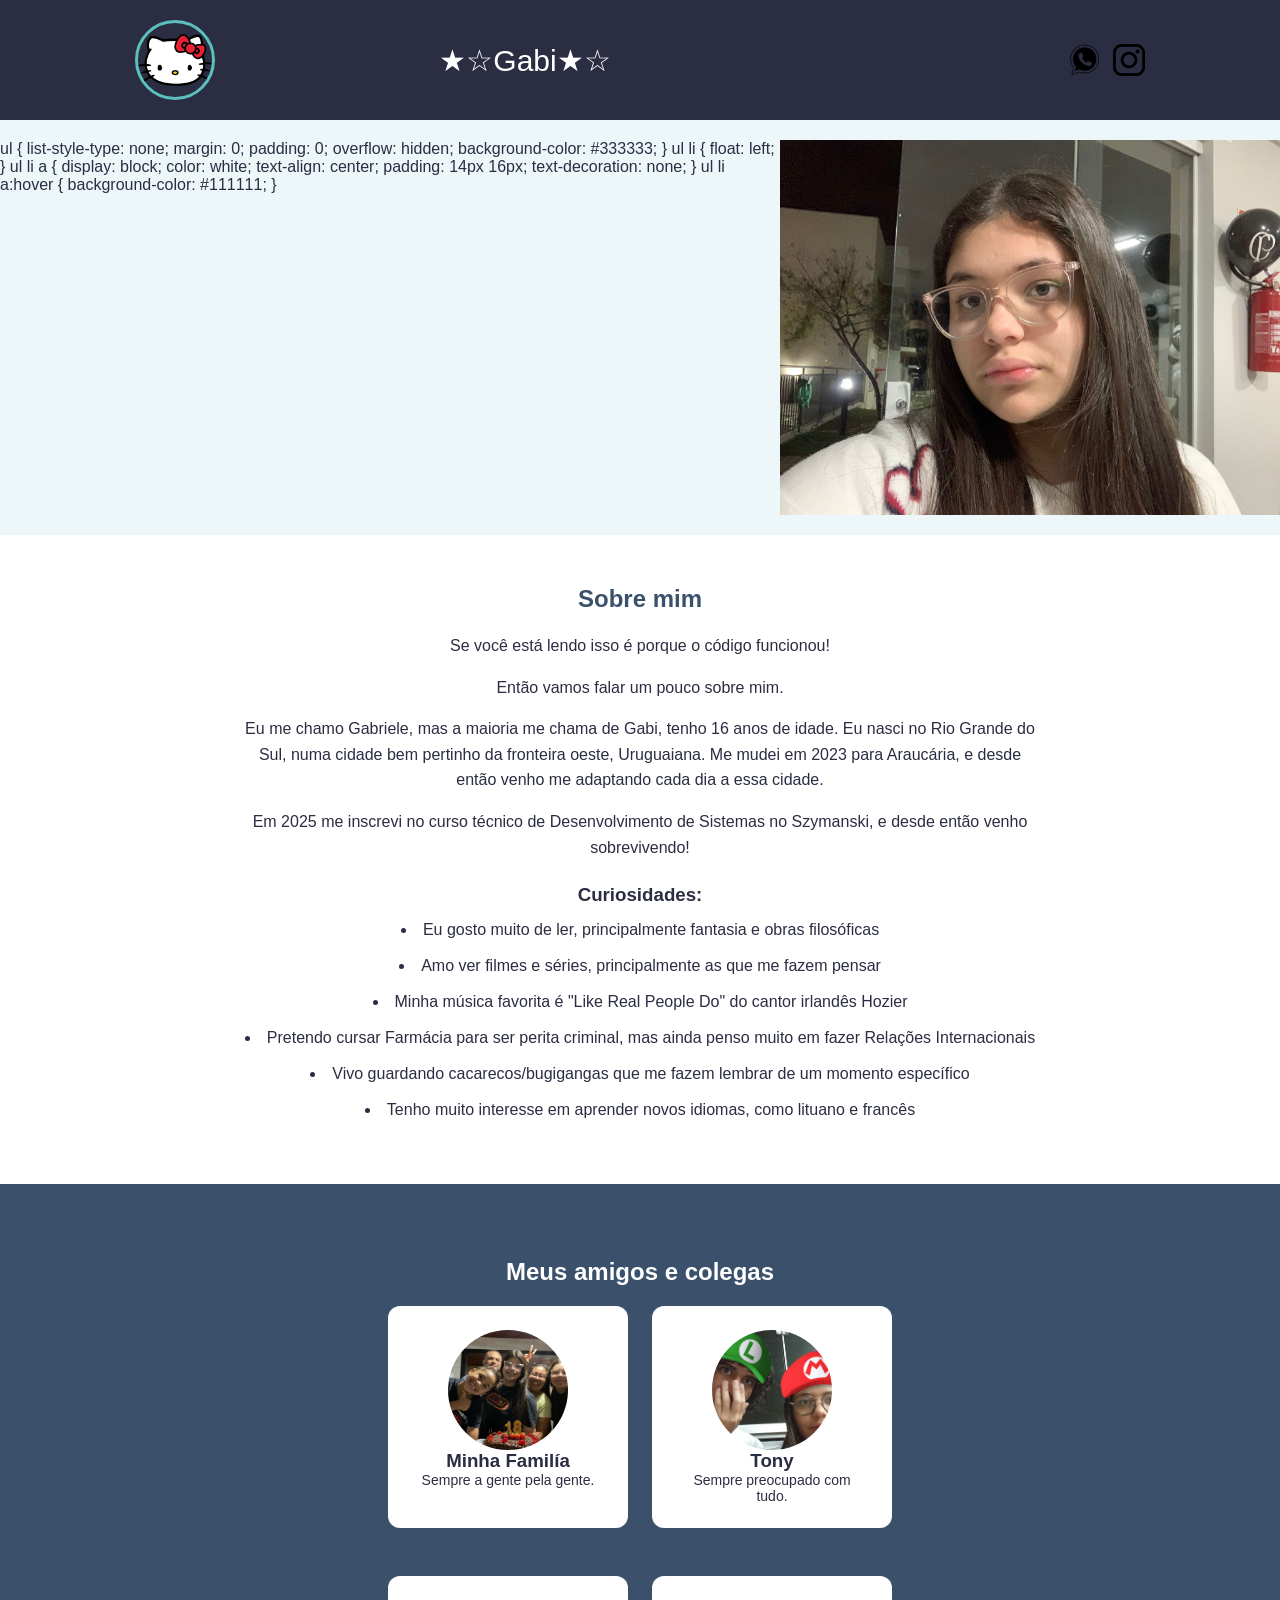
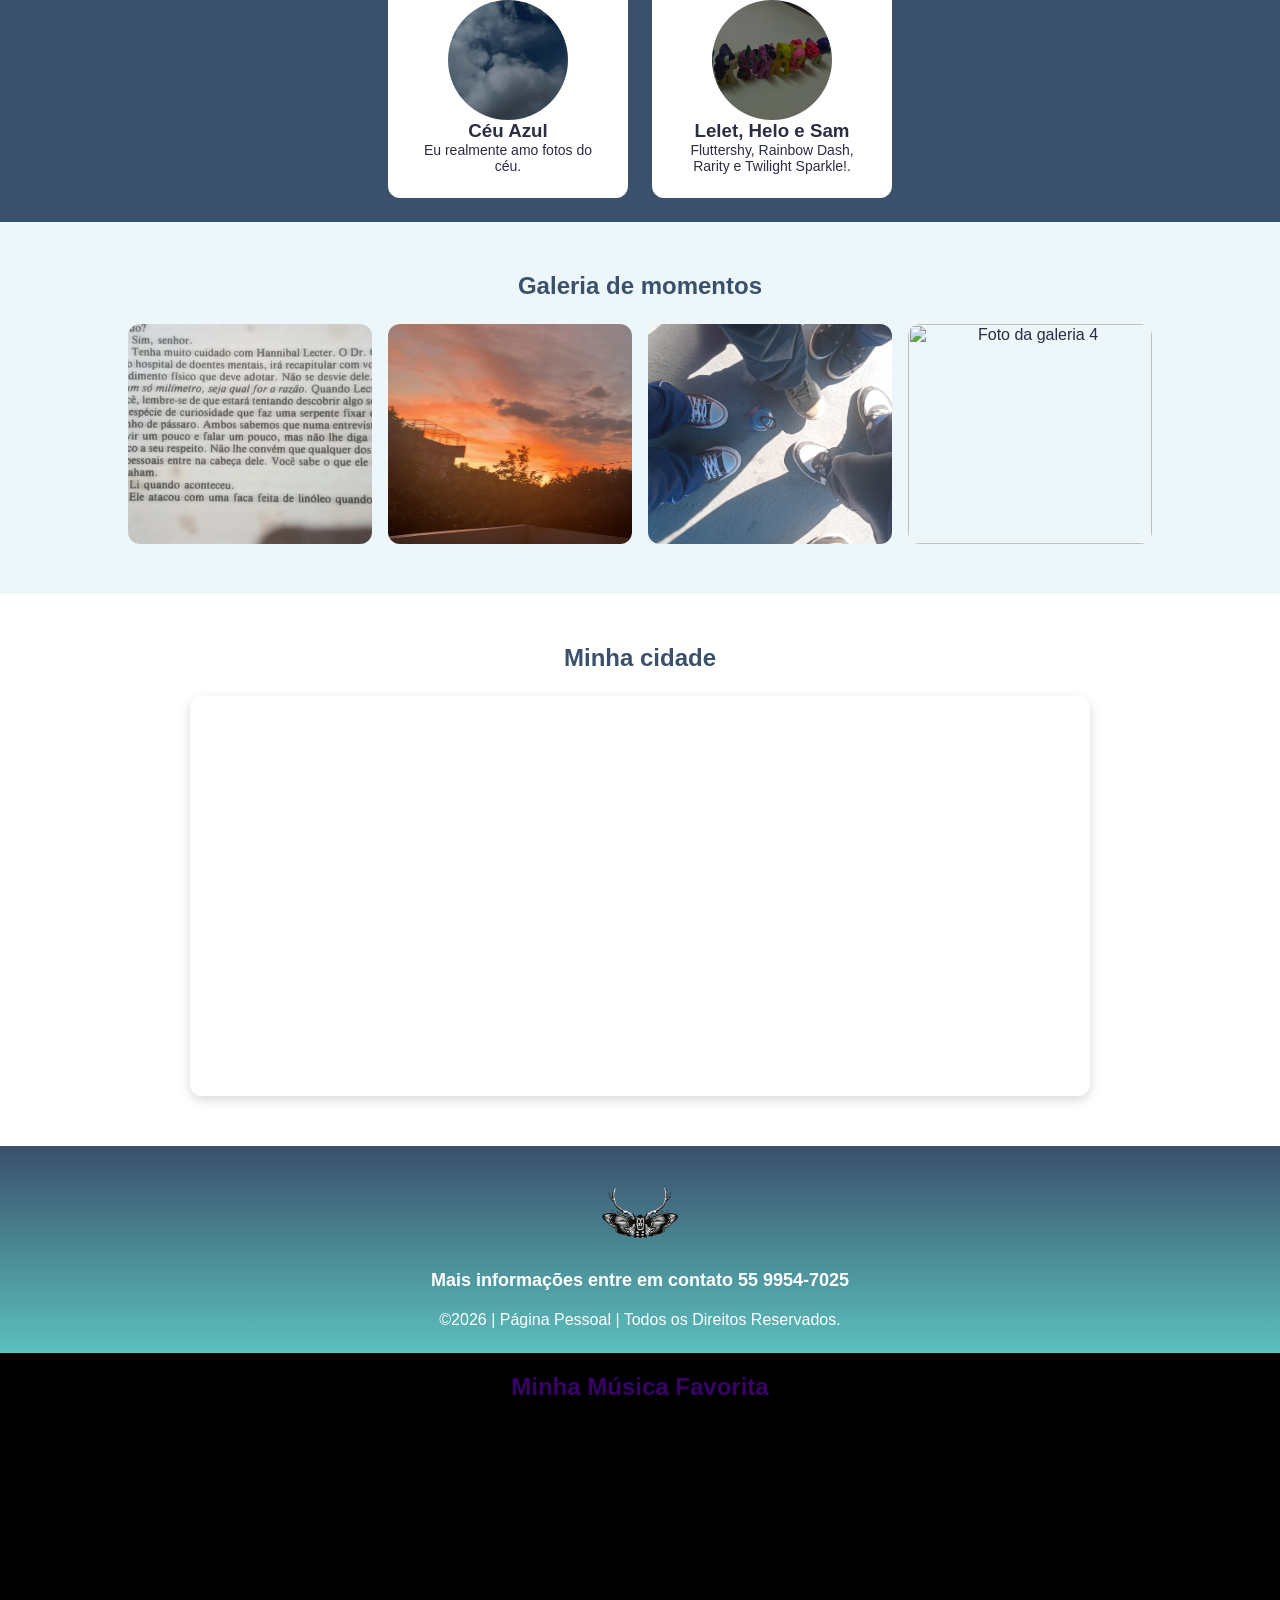
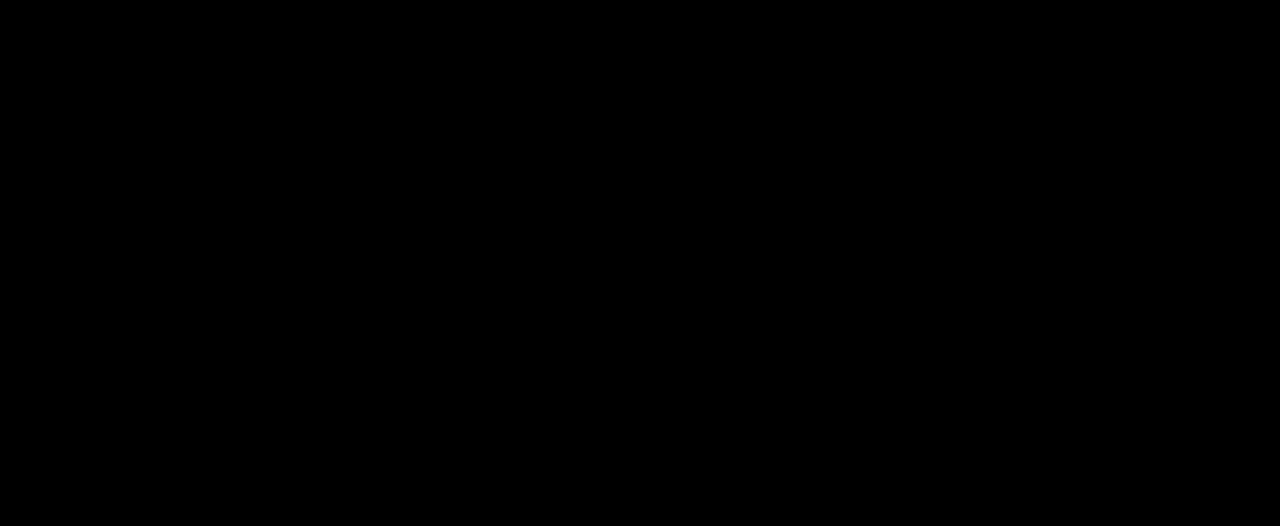
==== index.html @ fda7f2aa "41" ====
<html lang="pt-br">
<head>
<meta charset="UTF-8">
<meta name="viewport" content="width=device-width, initial-scale=1.0">
<title>Gabriele Basilio</title>
<link rel="stylesheet" href="style.css">
<link rel="icon" href="hellokittypng.png">
</head>
<body>
 

  <!-- ===================================================== -->
  <!-- HEADER: cabeçalho do site -->
  <!-- TROQUE AQUI: troque "minha_foto.png" pela sua foto/ícone pessoal -->
  <!-- TROQUE AQUI: troque "Seu Nome Completo" pelo seu nome -->
  <!-- ===================================================== -->
  <header class="cabecalho-itens">
    <img class="cabecalho-imagem" src="hellokittypng.png" alt="Foto de perfil">
    <h1 class="titulo_site">★☆Gabi★☆</h1>
    <div class="sociais">
      <img class="sociais-icone" src="whatsapp.png" alt="Meu WhatsApp">
      <img class="sociais-icone" src="instagram.png" alt="Meu Instagram">
    </div>
  </header>

  <!-- ===================================================== -->
  <!-- BANNER: imagem que representa você (foto, caricatura, avatar) -->
  <!-- TROQUE AQUI: troque "banner.png" pela imagem escolhida -->
  <!-- ===================================================== -->
  <section class="banner1">
ul {
  list-style-type: none;
  margin: 0;
  padding: 0;
  overflow: hidden;
  background-color: #333333;
}

ul li {
  float: left;
}

ul li a {
  display: block;
  color: white;
  text-align: center;
  padding: 14px 16px;
  text-decoration: none;
}

ul li a:hover {
  background-color: #111111;
}
    <img class="banner-imagem" src="foto.de.perfi.eu.jpg" alt="Banner pessoal">
  </section>

  <!-- ===================================================== -->
  <!-- SOBRE MIM: sua história, gostos e objetivos -->
  <!-- TROQUE AQUI: escreva seu texto -->
  <!-- ===================================================== -->
<section class="sobre-mim">
  <h2 class="sobre-mim_titulo">Sobre mim</h2>

  <p class="sobre-mim_texto">Se você está lendo isso é porque o código funcionou!</p>
  <p class="sobre-mim_texto">Então vamos falar um pouco sobre mim.</p>
  <p class="sobre-mim_texto">Eu me chamo Gabriele, mas a maioria me chama de Gabi, tenho 16 anos de idade. Eu nasci no Rio Grande do Sul, numa cidade bem pertinho da fronteira oeste, Uruguaiana. Me mudei em 2023 para Araucária, e desde então venho me adaptando cada dia a essa cidade.</p>
  <p class="sobre-mim_texto">Em 2025 me inscrevi no curso técnico de Desenvolvimento de Sistemas no Szymanski, e desde então venho sobrevivendo!</p>

  <h3 class="sobre-mim_subtitulo">Curiosidades:</h3>
  <ul class="sobre-mim_lista">
    <li>Eu gosto muito de ler, principalmente fantasia e obras filosóficas</li>
    <li>Amo ver filmes e séries, principalmente as que me fazem pensar</li>
    <li>Minha música favorita é "Like Real People Do" do cantor irlandês Hozier</li>
    <li>Pretendo cursar Farmácia para ser perita criminal, mas ainda penso muito em fazer Relações Internacionais</li>
    <li>Vivo guardando cacarecos/bugigangas que me fazem lembrar de um momento específico</li>
    <li>Tenho muito interesse em aprender novos idiomas, como lituano e francês</li>
  </ul>
</section>

  <!-- ===================================================== -->
  <!-- AMIGOS / COLEGAS - Grupo 1 -->
  <!-- TROQUE AQUI: troque imagens, nomes e descrições -->
  <!-- Para adicionar mais pessoas, copie a div.amigo-div inteira -->
  <!-- ===================================================== -->
   <section class="amigos">
    <h2 class="amigos_titulo">Meus amigos e colegas</h2>
 
    <div class="amigos_todos">
      <div class="amigo-div">
        <img class="amigo-imagem" src="family.jpg" alt="Foto do amigo 1">
        <h3 class="amigo-nome">Minha Familía</h3>
        <p class="amigo-descricao">Sempre a gente pela gente.</p>
      </div>
 
      <div class="amigo-div">
        <img class="amigo-imagem" src="anthony.jpg" alt="Foto do amigo 2">
        <h3 class="amigo-nome">Tony</h3>
        <p class="amigo-descricao">Sempre preocupado com tudo.</p>
      </div>
    </div>
  </section>
  <!-- ===================================================== -->
  <!-- AMIGOS / COLEGAS - Grupo 2 -->
  <!-- TROQUE AQUI: troque imagens, nomes e descrições -->
  <!-- ===================================================== -->
  <section class="amigos">
    <div class="amigos_todos">
      <div class="amigo-div">
        <img class="amigo-imagem" src="ceu.azuljpg" alt="Foto do amigo 3">
        <h3 class="amigo-nome">Céu Azul</h3>
        <p class="amigo-descricao">Eu realmente amo fotos do céu.</p>
      </div>
 
      <div class="amigo-div">
        <img class="amigo-imagem" src="myfriendsw.jpg" alt="Foto do amigo 4">
        <h3 class="amigo-nome">Lelet, Helo e Sam</h3>
        <p class="amigo-descricao">Fluttershy, Rainbow Dash, Rarity e Twilight Sparkle!.</p>
      </div>
    </div>
  </section>
  <!-- ===================================================== -->
  <!-- ELEMENTO INÉDITO 1: Galeria de imagens com transição CSS -->
  <!-- TROQUE AQUI: troque as imagens da galeria pelas suas -->
  <!-- ===================================================== -->
  <section class="galeria">
    <h2 class="galeria_titulo">Galeria de momentos</h2>
    <div class="galeria_grid">
      <div class="galeria-item">
        <img src="livrofoto.jpg" alt="Foto da galeria 1">
      </div>
      <div class="galeria-item">
        <img src="por.do.so.foto.jpg" alt="Foto da galeria 2">
      </div>
      <div class="galeria-item">
        <img src="foto.asthetic.jpeg" alt="Foto da galeria 3">
      </div>
      <div class="galeria-item">
        <img src="uruguaiana.jpg" alt="Foto da galeria 4">
      </div>
    </div>
  </section>

  <!-- ===================================================== -->
  <section class="localizacao">
    <h2 class="localizacao_titulo">Minha cidade</h2>
    <div class="mapa-container">
      <iframe
        class="mapa-iframe"
        src="https://www.google.com/maps?q=Curitiba,Paraná&output=embed"
        allowfullscreen=""
        loading="lazy"
        referrerpolicy="no-referrer-when-downgrade">
      </iframe>
    </div>
  </section>

  <!-- ===================================================== -->
  <!-- RODAPÉ -->
  <!-- ===================================================== -->
     <footer class="rodape">
    <img class="logo_rodape" src="hannibal.png" alt="foto qualquer">
    <h2 class="rodape-titulo">
      Mais informações entre em contato
      <a class="link" href="https://wa.me/5541999999999"> 55 9954-7025</a>
    </h2>
    <p>©2026 | Página Pessoal | Todos os Direitos Reservados.</p>
  </footer>

</body>
</html>
<!-- Esta div cria a caixa que vai guardar o nosso bloco de vídeo -->
<div class="container-video">
   <h3 class="titulo-video">Minha Música Favorita</h3>
   <div class="video-wrapper">
     <iframe src="https://www.youtube.com/embed/yN4eemsKTQI?si=ebPwR7hq852mcmKF&amp;controls=0" title="YouTube video player" frameborder="0" allow="accelerometer; autoplay; clipboard-write; encrypted-media; gyroscope; picture-in-picture; web-share" referrerpolicy="strict-origin-when-cross-origin" allowfullscreen></iframe>
   </div>
</div>
---- style.css ----
/* =====================================================
   PALETA DE CORES (escolhida no Color Hunt: colorhunt.co)
   TROQUE AQUI: se quiser outra paleta, troque os valores
   das variáveis abaixo — o resto do site se atualiza sozinho
   ===================================================== */
:root {
  --cor-escura: #2B2D42;
  --cor-primaria: #3A506B;
  --cor-secundaria: #5BC0BE;
  --cor-clara: #EDF6F9;
  --cor-texto-claro: #ffffff;
}

* {
  margin: 0;
  padding: 0;
  box-sizing: border-box;
}

body {
  font-family: "Poppins", sans-serif;
  color: var(--cor-escura);
}

/* ===================== HEADER ===================== */
header {
  background-color: var(--cor-escura);
  color: var(--cor-texto-claro);
  width: 100%;
  padding: 20px;
}

.cabecalho-itens {
  max-width: 1980px;
  margin: 0 auto;
  display: flex;
  align-items: center;
  justify-content: center;
}

/* Corrigido: classe agora bate com o HTML (cabecalho-imagem) */
.cabecalho-imagem {
  width: 80px;
  height: 80px;
  border-radius: 50%;
  object-fit: cover;
  border: 3px solid var(--cor-secundaria);
}

.titulo_site {
  padding: 0 30px;
  text-align: center;
  width: 50%;
  font: 30px "Poppins", sans-serif; /* corrigido: shorthand precisa de tamanho + família */
}

.sociais {
  display: flex;
  justify-content: flex-end;
  align-items: center;
  width: 25%;
  gap: 12px;
}

.sociais-icone {
  width: 32px;
  height: 32px;
}

/* ===================== BANNER ===================== */
.banner1 {
  display: flex;
  justify-content: center;
  background-color: var(--cor-clara);
  padding: 20px 0;
}

.banner-imagem {
  max-width: 500px;   /* diminua esse número para ficar menor ainda, ex: 350px */
  width: 100%;
  height: auto;
  display: block;
  margin: 0 auto;      /* mantém a imagem centralizada */
}
/* ===================== SOBRE MIM ===================== */
.sobre-mim {
  padding: 50px 10%;
  text-align: center;
  background-color: var(--cor-texto-claro);
}

.sobre-mim_titulo {
  margin-bottom: 20px;
  color: var(--cor-primaria);
}

.sobre-mim_texto {
  line-height: 1.6;
  max-width: 800px;
  margin: 0 auto;
}

/* ===================== AMIGOS / COLEGAS ===================== */
.amigos_titulo {
  padding: 50px 0 20px;
  text-align: center;
  color: var(--cor-texto-claro);
}

.amigo-nome {
  text-align: center;
}

.amigo-descricao {
  text-align: center;
  padding: 0 16px;
  font-size: 14px;
}

.amigo-imagem {
  width: 120px;
  height: 120px;
  border-radius: 50%;
  object-fit: cover;
  display: block;
  margin: 0 auto;
}

.amigo-icones {
  display: flex;
  justify-content: center;
}

.amigo-icone {
  width: 32px;
  padding: 4px 8px;
}

/* Corrigido: background-image inválido trocado por background-color */
.amigos {
  background-color: var(--cor-primaria);
  padding: 24px 0;
}

/* Corrigido: .estudante.div (seletor composto incorreto) virou .amigo-div */
.amigo-div {
  text-align: center;
  padding: 24px 16px;
  background-color: var(--cor-texto-claro);
  border-radius: 12px;
  width: 240px;
}

.amigos_todos {
  display: flex;
  justify-content: center;
  gap: 24px;
  flex-wrap: wrap;
}

/* ===================== GALERIA (elemento inédito) ===================== */
.galeria {
  padding: 50px 10%;
  text-align: center;
  background-color: var(--cor-clara);
}

.galeria_titulo {
  margin-bottom: 24px;
  color: var(--cor-primaria);
}

.galeria_grid {
  display: grid;
  grid-template-columns: repeat(auto-fit, minmax(200px, 1fr));
  gap: 16px;
}

.galeria-item {
  overflow: hidden;
  border-radius: 12px;
}

.galeria-item img {
  width: 100%;
  height: 220px;
  object-fit: cover;
  display: block;
  transition: transform 0.4s ease, filter 0.4s ease;
}

/* Transição CSS pedida no item 3: efeito de zoom + destaque no hover */
.galeria-item img:hover {
  transform: scale(1.1);
  filter: brightness(1.05);
}

/* ===================== LOCALIZAÇÃO / MAPA (elemento inédito) ===================== */
.localizacao {
  padding: 50px 10%;
  text-align: center;
  background-color: var(--cor-texto-claro);
}

.localizacao_titulo {
  margin-bottom: 24px;
  color: var(--cor-primaria);
}

.mapa-container {
  max-width: 900px;
  margin: 0 auto;
  border-radius: 12px;
  overflow: hidden;
  box-shadow: 0 4px 12px rgba(0, 0, 0, 0.15);
}

.mapa-iframe {
  width: 100%;
  height: 400px;
  border: 0;
}

/* ===================== RODAPÉ ===================== */
.rodape {
  background-image: linear-gradient(var(--cor-primaria), var(--cor-secundaria));
  color: var(--cor-texto-claro);
  display: flex;
  flex-direction: column;
  align-items: center;
  justify-content: center;
  padding: 24px 0;
  text-align: center;
}

/* Corrigido: classe agora bate com o HTML (rodape-titulo) */
.rodape-titulo {
  padding: 20px;
  text-align: center;
  font-size: 18px;
}

.logo_rodape {
  width: 80px;
  height: 80px;
  border-radius: 50%;
  object-fit: cover;
  padding: 12px 0;
}

.link {
  color: var(--cor-texto-claro);
  text-decoration: none;
  font-weight: bold;
}

/* ===================== RESPONSIVIDADE BÁSICA ===================== */
@media (max-width: 600px) {
  .cabecalho-itens {
    flex-direction: column;
    gap: 12px;
  }
  .titulo_site {
    width: 100%;
  }
  .sociais {
    width: auto;
  }
  .amigos_todos {
    flex-direction: column;
    align-items: center;
  }
}
.sobre-mim_texto {
  margin-bottom: 16px;
}

.sobre-mim_subtitulo {
  margin-top: 24px;
  margin-bottom: 12px;
}

.sobre-mim_lista {
  list-style-position: inside;
  padding-left: 0;
}

.sobre-mim_lista li {
  margin-bottom: 12px;
  line-height: 1.5;
}
.container-video {
  width: 100%;
  padding: 20px;
  display: flex;
  flex-direction: column;
  justify-content: center;
  align-items: center;
  background-color: #000;
}

.titulo-video {
  color: #390068;
  margin-bottom: 30px;
  text-align: center;
  font-size: 24px;
  font-weight: 600;
}

.video-wrapper {
  width: 100%;
  max-width: 1200px;
  aspect-ratio: 16 / 9;
}

.container-video iframe {
  width: 100%;
  height: 100%;
  border: none;
}
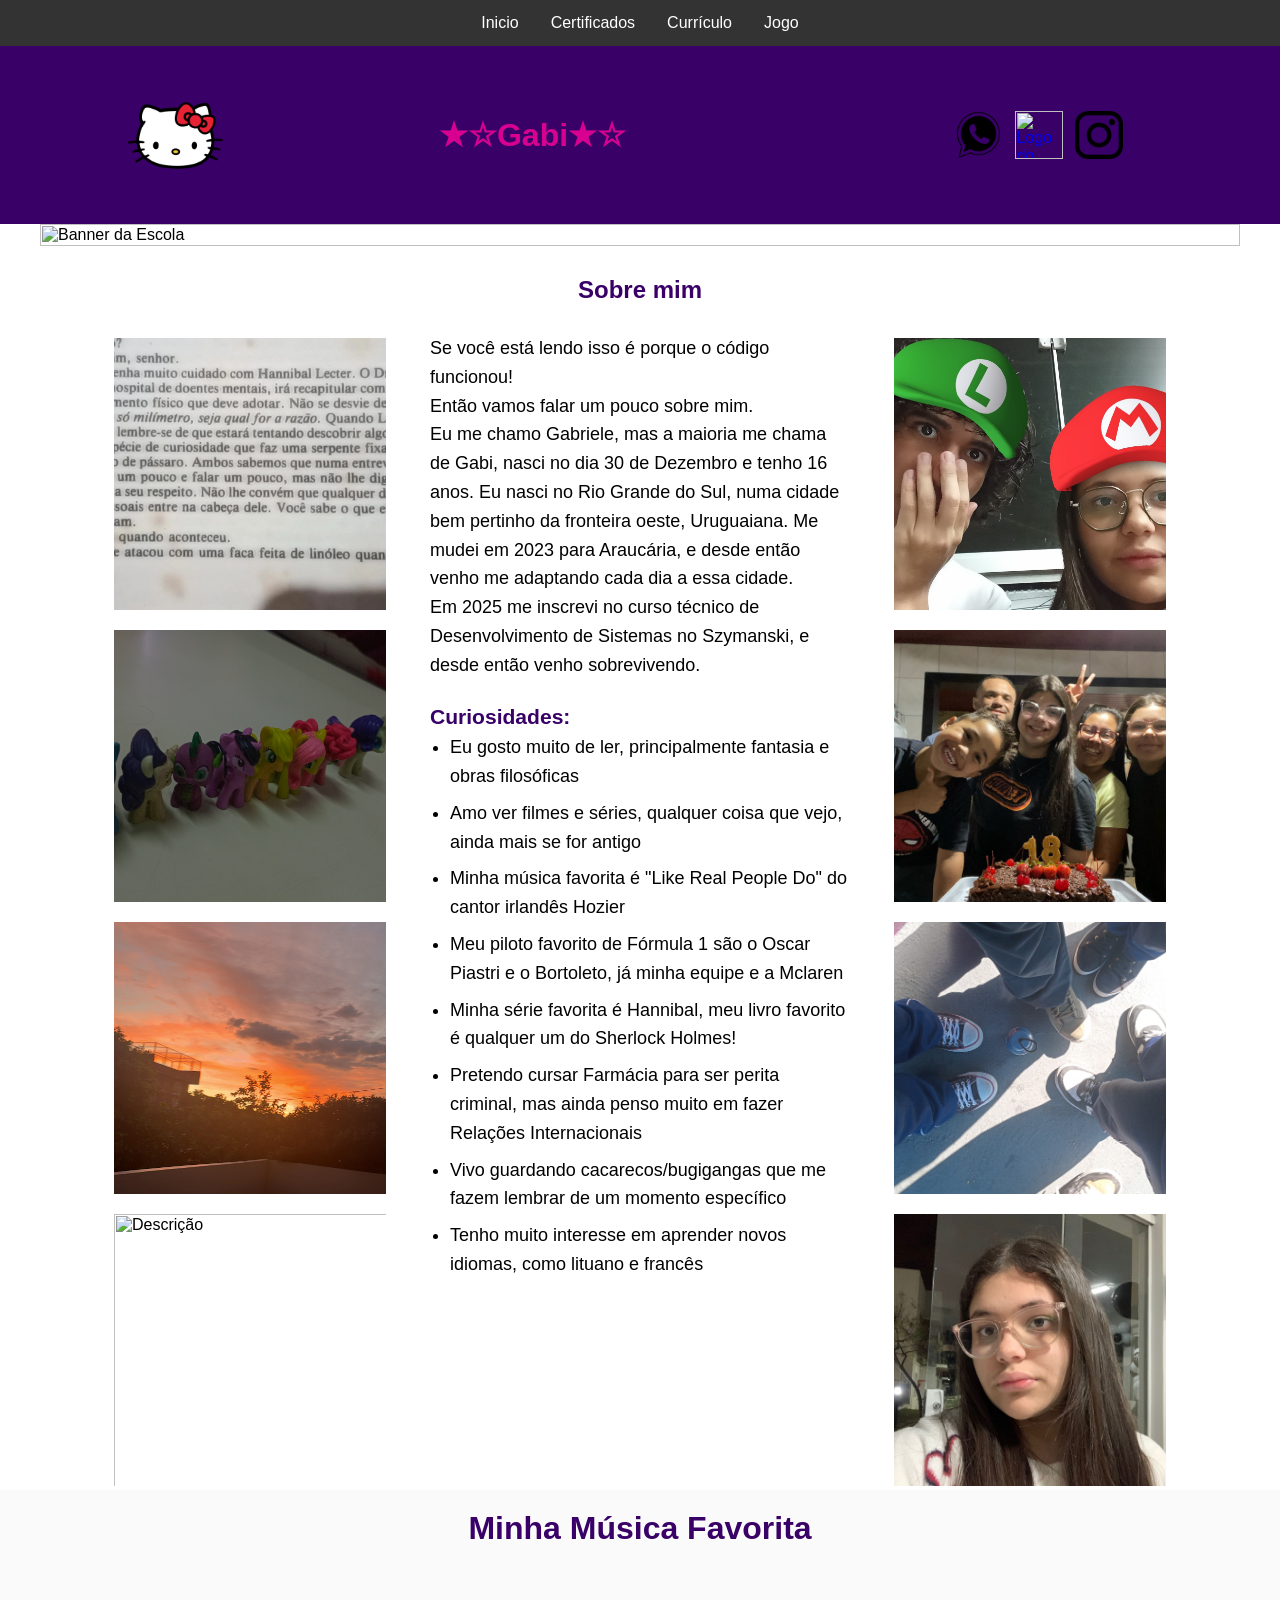
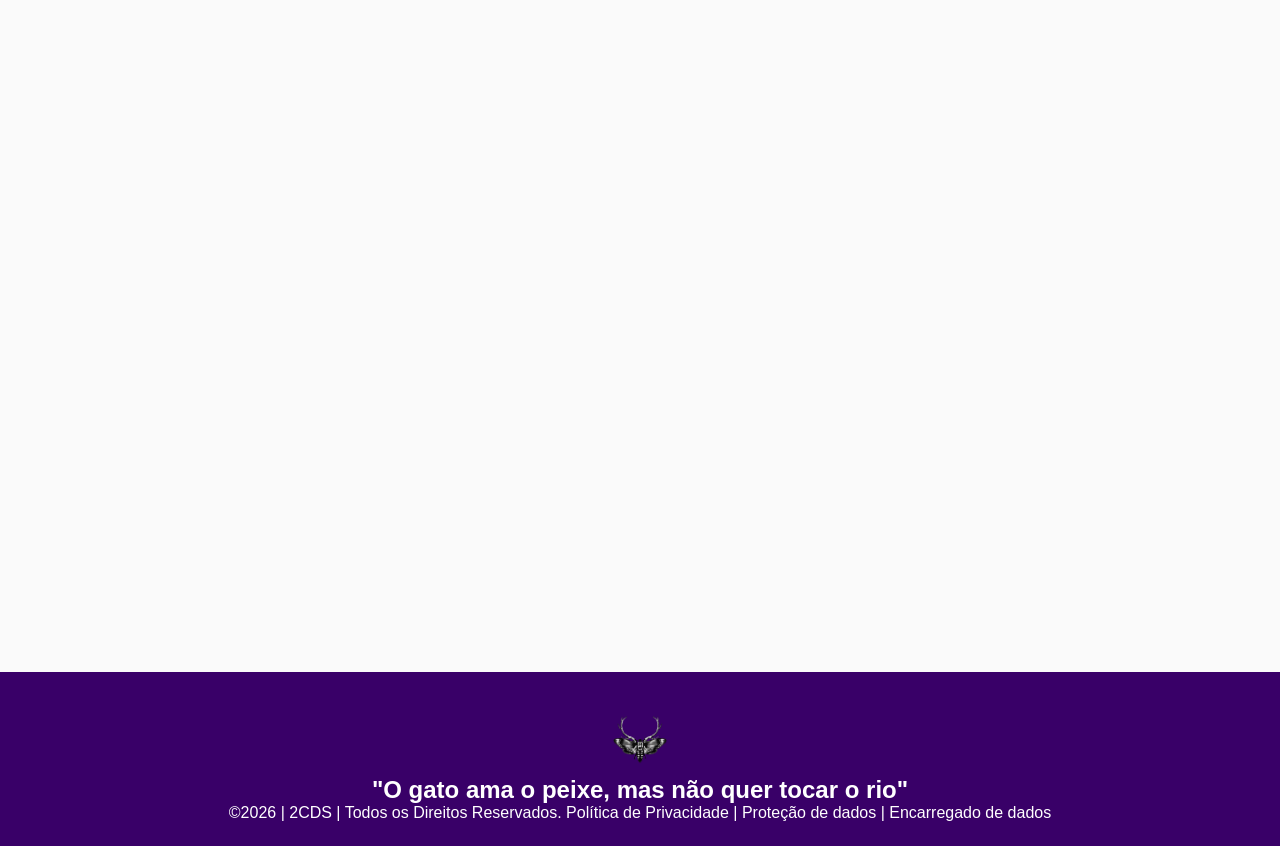
==== commit c023d919: "novocódigo0.2" ====
--- a/index.html
+++ b/index.html
@@ -7,171 +7,106 @@
 <link rel="icon" href="hellokittypng.png">
 </head>
 <body>
- 
+   <nav class="barra-navegacao">
 
-  <!-- ===================================================== -->
-  <!-- HEADER: cabeçalho do site -->
-  <!-- TROQUE AQUI: troque "minha_foto.png" pela sua foto/ícone pessoal -->
-  <!-- TROQUE AQUI: troque "Seu Nome Completo" pelo seu nome -->
-  <!-- ===================================================== -->
-  <header class="cabecalho-itens">
-    <img class="cabecalho-imagem" src="hellokittypng.png" alt="Foto de perfil">
-    <h1 class="titulo_site">★☆Gabi★☆</h1>
-    <div class="sociais">
-      <img class="sociais-icone" src="whatsapp.png" alt="Meu WhatsApp">
-      <img class="sociais-icone" src="instagram.png" alt="Meu Instagram">
+        <ul>
+
+            <li>
+                <a href="index.html">Inicio</a>
+            </li>
+
+            <li>
+                <a href="certificados.html">Certificados</a>
+            </li>
+
+            <li>
+                <a href="curriculo.html">Currículo</a>
+            </li>
+
+            <li>
+                <a href="jogo.html">Jogo</a>
+            </li>
+
+        </ul>
+
+    </nav>
+
+<!--header é a parte do cabeçalho do site, é o topo da página-->
+<header class="cabecalho-itens">
+<img class="cabecalho_imagem" src="hellokittypng.png" alt="Logo da Página">
+<h1 class="titulo_site">★☆Gabi★☆</h1>
+<div class="sociais">
+<a href="https://wa.me/5541995487025" target="_blank">
+<img class="icone-social" src="whatsapp.png" alt="Logo do Whats da Escola">
+</a>
+<a href="mailto:gabriele.basilio@escola.pr.gov.br?subject=Contato%20pelo%20site&body=Ol%C3%A1%2C%20Gabi%C3%A8le%2C%20vim%20pelo%20seu%20site%20e%20gostaria%20de%20falar%20sobre... " target="_blank">
+<img class="icone-social" src="gmail.png" alt="Logo do Email">
+</a>
+<a href="https://www.instagram.com/_ga.b1_?igsh=czFxeGV0c2ZuanBq" target="_blank">
+<img class="icone-social" src="instagram.png" alt="instagram pessoal">
+</a>
+</div>
+</header>
+
+<!--Seção banner 1 é a parte do paragrafo 1 da página-->
+<section class="banner1">
+<img class="escola-image" src="Banner.png" alt="Banner da Escola">
+</section>
+<section class="sobre-mim">
+  <h1 class="sobremim-titulo">Sobre mim</h1>
+  <div class="sobremim-wrapper">
+
+<div class="galeria-lateral">
+  <img class="foto-galeria" src="livrofoto.jpg" alt="Foto do céu">
+  <img class="foto-galeria" src="myfriendsw.jpg" alt="Foto da igreja">
+  <img class="foto-galeria" src="por.do.so.foto.jpg" alt="Descrição">
+  <img class="foto-galeria" src="uruguaiana.jpg" alt="Descrição">
+</div>
+
+    <div class="sobremim-conteudo">
+      <p>Se você está lendo isso é porque o código funcionou!</p>
+      <p>Então vamos falar um pouco sobre mim.</p>
+      <p>Eu me chamo Gabriele, mas a maioria me chama de Gabi, nasci no dia 30 de Dezembro e tenho 16 anos. Eu nasci no Rio Grande do Sul, numa cidade bem pertinho da fronteira oeste, Uruguaiana. Me mudei em 2023 para Araucária, e desde então venho me adaptando cada dia a essa cidade.</p>
+
+      <p>Em 2025 me inscrevi no curso técnico de Desenvolvimento de Sistemas no Szymanski, e desde então venho sobrevivendo.</p>
+      <h3 class="sobremim-subtitulo">Curiosidades:</h3>
+      <ul class="sobremim-lista">
+        <li>Eu gosto muito de ler, principalmente fantasia e obras filosóficas</li>
+        <li>Amo ver filmes e séries, qualquer coisa que vejo, ainda mais se for antigo</li>
+        <li>Minha música favorita é "Like Real People Do" do cantor irlandês Hozier</li>
+        <li>Meu piloto favorito de Fórmula 1 são o Oscar Piastri e o Bortoleto, já minha equipe e a Mclaren</li>
+        <li>Minha série favorita é Hannibal, meu livro favorito é qualquer um do Sherlock Holmes!</li>
+        <li>Pretendo cursar Farmácia para ser perita criminal, mas ainda penso muito em fazer Relações Internacionais</li>
+        <li>Vivo guardando cacarecos/bugigangas que me fazem lembrar de um momento específico</li>
+        <li>Tenho muito interesse em aprender novos idiomas, como lituano e francês</li>
+      </ul>
     </div>
-  </header>
 
-  <!-- ===================================================== -->
-  <!-- BANNER: imagem que representa você (foto, caricatura, avatar) -->
-  <!-- TROQUE AQUI: troque "banner.png" pela imagem escolhida -->
-  <!-- ===================================================== -->
-  <section class="banner1">
-ul {
-  list-style-type: none;
-  margin: 0;
-  padding: 0;
-  overflow: hidden;
-  background-color: #333333;
-}
+<div class="galeria-lateral">
+  <img class="foto-galeria" src="anthony.jpg" alt="Foto com amigos">
+  <img class="foto-galeria" src="family.jpg" alt="Foto minha">
+  <img class="foto-galeria" src="foto.asthetic.jpeg" alt="">
+  <img class="foto-galeria" src="foto.de.perfi.eu.jpg" alt="eu com a toca do batman">
+</div>
 
-ul li {
-  float: left;
-}
-
-ul li a {
-  display: block;
-  color: white;
-  text-align: center;
-  padding: 14px 16px;
-  text-decoration: none;
-}
-
-ul li a:hover {
-  background-color: #111111;
-}
-    <img class="banner-imagem" src="foto.de.perfi.eu.jpg" alt="Banner pessoal">
-  </section>
-
-  <!-- ===================================================== -->
-  <!-- SOBRE MIM: sua história, gostos e objetivos -->
-  <!-- TROQUE AQUI: escreva seu texto -->
-  <!-- ===================================================== -->
-<section class="sobre-mim">
-  <h2 class="sobre-mim_titulo">Sobre mim</h2>
-
-  <p class="sobre-mim_texto">Se você está lendo isso é porque o código funcionou!</p>
-  <p class="sobre-mim_texto">Então vamos falar um pouco sobre mim.</p>
-  <p class="sobre-mim_texto">Eu me chamo Gabriele, mas a maioria me chama de Gabi, tenho 16 anos de idade. Eu nasci no Rio Grande do Sul, numa cidade bem pertinho da fronteira oeste, Uruguaiana. Me mudei em 2023 para Araucária, e desde então venho me adaptando cada dia a essa cidade.</p>
-  <p class="sobre-mim_texto">Em 2025 me inscrevi no curso técnico de Desenvolvimento de Sistemas no Szymanski, e desde então venho sobrevivendo!</p>
-
-  <h3 class="sobre-mim_subtitulo">Curiosidades:</h3>
-  <ul class="sobre-mim_lista">
-    <li>Eu gosto muito de ler, principalmente fantasia e obras filosóficas</li>
-    <li>Amo ver filmes e séries, principalmente as que me fazem pensar</li>
-    <li>Minha música favorita é "Like Real People Do" do cantor irlandês Hozier</li>
-    <li>Pretendo cursar Farmácia para ser perita criminal, mas ainda penso muito em fazer Relações Internacionais</li>
-    <li>Vivo guardando cacarecos/bugigangas que me fazem lembrar de um momento específico</li>
-    <li>Tenho muito interesse em aprender novos idiomas, como lituano e francês</li>
-  </ul>
+  </div>
 </section>
-
-  <!-- ===================================================== -->
-  <!-- AMIGOS / COLEGAS - Grupo 1 -->
-  <!-- TROQUE AQUI: troque imagens, nomes e descrições -->
-  <!-- Para adicionar mais pessoas, copie a div.amigo-div inteira -->
-  <!-- ===================================================== -->
-   <section class="amigos">
-    <h2 class="amigos_titulo">Meus amigos e colegas</h2>
- 
-    <div class="amigos_todos">
-      <div class="amigo-div">
-        <img class="amigo-imagem" src="family.jpg" alt="Foto do amigo 1">
-        <h3 class="amigo-nome">Minha Familía</h3>
-        <p class="amigo-descricao">Sempre a gente pela gente.</p>
-      </div>
- 
-      <div class="amigo-div">
-        <img class="amigo-imagem" src="anthony.jpg" alt="Foto do amigo 2">
-        <h3 class="amigo-nome">Tony</h3>
-        <p class="amigo-descricao">Sempre preocupado com tudo.</p>
-      </div>
-    </div>
-  </section>
-  <!-- ===================================================== -->
-  <!-- AMIGOS / COLEGAS - Grupo 2 -->
-  <!-- TROQUE AQUI: troque imagens, nomes e descrições -->
-  <!-- ===================================================== -->
-  <section class="amigos">
-    <div class="amigos_todos">
-      <div class="amigo-div">
-        <img class="amigo-imagem" src="ceu.azuljpg" alt="Foto do amigo 3">
-        <h3 class="amigo-nome">Céu Azul</h3>
-        <p class="amigo-descricao">Eu realmente amo fotos do céu.</p>
-      </div>
- 
-      <div class="amigo-div">
-        <img class="amigo-imagem" src="myfriendsw.jpg" alt="Foto do amigo 4">
-        <h3 class="amigo-nome">Lelet, Helo e Sam</h3>
-        <p class="amigo-descricao">Fluttershy, Rainbow Dash, Rarity e Twilight Sparkle!.</p>
-      </div>
-    </div>
-  </section>
-  <!-- ===================================================== -->
-  <!-- ELEMENTO INÉDITO 1: Galeria de imagens com transição CSS -->
-  <!-- TROQUE AQUI: troque as imagens da galeria pelas suas -->
-  <!-- ===================================================== -->
-  <section class="galeria">
-    <h2 class="galeria_titulo">Galeria de momentos</h2>
-    <div class="galeria_grid">
-      <div class="galeria-item">
-        <img src="livrofoto.jpg" alt="Foto da galeria 1">
-      </div>
-      <div class="galeria-item">
-        <img src="por.do.so.foto.jpg" alt="Foto da galeria 2">
-      </div>
-      <div class="galeria-item">
-        <img src="foto.asthetic.jpeg" alt="Foto da galeria 3">
-      </div>
-      <div class="galeria-item">
-        <img src="uruguaiana.jpg" alt="Foto da galeria 4">
-      </div>
-    </div>
-  </section>
-
-  <!-- ===================================================== -->
-  <section class="localizacao">
-    <h2 class="localizacao_titulo">Minha cidade</h2>
-    <div class="mapa-container">
-      <iframe
-        class="mapa-iframe"
-        src="https://www.google.com/maps?q=Curitiba,Paraná&output=embed"
-        allowfullscreen=""
-        loading="lazy"
-        referrerpolicy="no-referrer-when-downgrade">
-      </iframe>
-    </div>
-  </section>
-
-  <!-- ===================================================== -->
-  <!-- RODAPÉ -->
-  <!-- ===================================================== -->
-     <footer class="rodape">
-    <img class="logo_rodape" src="hannibal.png" alt="foto qualquer">
-    <h2 class="rodape-titulo">
-      Mais informações entre em contato
-      <a class="link" href="https://wa.me/5541999999999"> 55 9954-7025</a>
-    </h2>
-    <p>©2026 | Página Pessoal | Todos os Direitos Reservados.</p>
-  </footer>
-
-</body>
-</html>
 <!-- Esta div cria a caixa que vai guardar o nosso bloco de vídeo -->
 <div class="container-video">
    <h3 class="titulo-video">Minha Música Favorita</h3>
    <div class="video-wrapper">
-     <iframe src="https://www.youtube.com/embed/yN4eemsKTQI?si=ebPwR7hq852mcmKF&amp;controls=0" title="YouTube video player" frameborder="0" allow="accelerometer; autoplay; clipboard-write; encrypted-media; gyroscope; picture-in-picture; web-share" referrerpolicy="strict-origin-when-cross-origin" allowfullscreen></iframe>
+     <iframe src="https://www.youtube.com/embed/yN4eemsKTQI?si=ebPwR7hq852mcmKF&amp;controls=0&autoplay=1"  title="YouTube video player" frameborder="0" allow="accelerometer; autoplay; clipboard-write; encrypted-media; gyroscope; picture-in-picture; web-share" referrerpolicy="strict-origin-when-cross-origin" allowfullscreen></iframe>
    </div>
-</div>+</div>
+<!--Seção rodapé é a parte final da paragrafo 3 da página-->
+<footer class="escola">
+<img class="logo_rodape" src="hannibal.png" alt="Logo da Escola">
+<h2 class="escola-título">"O gato ama o peixe, mas não quer tocar o rio"
+</a></h2>
+<p></p>
+<p>©2026 | 2CDS | Todos os Direitos Reservados.
+Política de Privacidade | Proteção de dados | Encarregado de dados</p>
+<p> </p>
+</footer>
+</body>
+</html>
--- a/style.css
+++ b/style.css
@@ -1,293 +1,138 @@
-/* =====================================================
-   PALETA DE CORES (escolhida no Color Hunt: colorhunt.co)
-   TROQUE AQUI: se quiser outra paleta, troque os valores
-   das variáveis abaixo — o resto do site se atualiza sozinho
-   ===================================================== */
-:root {
-  --cor-escura: #2B2D42;
-  --cor-primaria: #3A506B;
-  --cor-secundaria: #5BC0BE;
-  --cor-clara: #EDF6F9;
-  --cor-texto-claro: #ffffff;
+*{
+margin: 0;
+padding: 0;
+box-sizing: border-box;
 }
-
-* {
-  margin: 0;
-  padding: 0;
-  box-sizing: border-box;
+body{
+font-family: "Poppins", sans-serif;
 }
-
-body {
-  font-family: "Poppins", sans-serif;
-  color: var(--cor-escura);
+header{
+background-color:
+#390068;
+color: rgb(216, 0, 144);
+width: 100%;
+padding: 20px;
 }
-
-/* ===================== HEADER ===================== */
-header {
-  background-color: var(--cor-escura);
-  color: var(--cor-texto-claro);
-  width: 100%;
-  padding: 20px;
+.cabecalho-itens{
+max-width: 1980px;
+margin: 0 auto;
+display: flex;
+align-items: center;
+justify-content: center;
 }
-
-.cabecalho-itens {
-  max-width: 1980px;
-  margin: 0 auto;
-  display: flex;
-  align-items: center;
-  justify-content: center;
+.cabecalho_imagem{
+width: 95px;
+display: flex;
+justify-content: flex-start;
+align-items: center;
 }
-
-/* Corrigido: classe agora bate com o HTML (cabecalho-imagem) */
-.cabecalho-imagem {
-  width: 80px;
-  height: 80px;
-  border-radius: 50%;
-  object-fit: cover;
-  border: 3px solid var(--cor-secundaria);
+.titulo_site{
+padding: 50px;
+text-align: center;
+width: 50%;
+font: 30px;
 }
-
-.titulo_site {
-  padding: 0 30px;
-  text-align: center;
-  width: 50%;
-  font: 30px "Poppins", sans-serif; /* corrigido: shorthand precisa de tamanho + família */
+.sociais{
+display: flex;
+justify-content: flex-end;
+width: 25%;
+padding-right: 30px;
 }
-
-.sociais {
-  display: flex;
-  justify-content: flex-end;
-  align-items: center;
-  width: 25%;
-  gap: 12px;
+.sociais{
+display: flex;
+justify-content: flex-end;
+align-items: center;
+gap: 12px;
+padding-right: 30px;
 }
-
-.sociais-icone {
-  width: 32px;
-  height: 32px;
+.icone-social{
+width: 48px;
+height: 48px;
 }
-
-/* ===================== BANNER ===================== */
+.escola{
+background-image: linear-gradient(
+#390068,
+#390068);
+color: white;
+display: flex;
+justify-content:center;
+padding: 24px 0;
+text-align:center;
+display:block;
+}
+.escola-titulo{
+padding: 50px;
+text-align: center;
+}
+.logo_rodape{
+height: 80px;
+padding: 12px 0;
+}
+.link{
+color:
+#ffffff;
+text-decoration: none;
+}
+.escola-image {
+    height: auto;
+    width: 100%;
+    max-width: 1200px;
+    display: block;
+}
 .banner1 {
   display: flex;
   justify-content: center;
-  background-color: var(--cor-clara);
-  padding: 20px 0;
+}
+.sobremim-titulo{
+color:
+#390068;
+text-align: center;
+padding: 30px 0;
+}
+.sobremim-wrapper {
+  display: flex;
+  justify-content: center;
+  align-items: flex-start;
+  gap: 20px;
+  max-width: 1100px;
+  margin: 0 auto;
+  padding: 0 20px;
 }
 
-.banner-imagem {
-  max-width: 500px;   /* diminua esse número para ficar menor ainda, ex: 350px */
-  width: 100%;
-  height: auto;
+.galeria-lateral {
+  display: flex;
+  flex-direction: column;
+  gap: 12px;
+  flex-shrink: 0;
+}
+.foto-galeria {
+  width: 280px;
+  height: 280px;
+  object-fit: cover;
   display: block;
-  margin: 0 auto;      /* mantém a imagem centralizada */
-}
-/* ===================== SOBRE MIM ===================== */
-.sobre-mim {
-  padding: 50px 10%;
-  text-align: center;
-  background-color: var(--cor-texto-claro);
+  border: 4px solid transparent;
+  transition: border-color 0.3s ease;
 }
 
-.sobre-mim_titulo {
-  margin-bottom: 20px;
-  color: var(--cor-primaria);
+.foto-galeria:hover {
+  border-color: #390068;
 }
-
-.sobre-mim_texto {
-  line-height: 1.6;
-  max-width: 800px;
-  margin: 0 auto;
+.sobremim-conteudo{
+max-width: 800px;
+padding: 0 20px 40px;
+font-size: 18px;
+line-height: 1.6;
 }
-
-/* ===================== AMIGOS / COLEGAS ===================== */
-.amigos_titulo {
-  padding: 50px 0 20px;
-  text-align: center;
-  color: var(--cor-texto-claro);
+.sobremim-subtitulo{
+color:
+#390068;
+margin-top: 20px;
 }
-
-.amigo-nome {
-  text-align: center;
+.sobremim-lista{
+padding-left: 20px;
 }
-
-.amigo-descricao {
-  text-align: center;
-  padding: 0 16px;
-  font-size: 14px;
-}
-
-.amigo-imagem {
-  width: 120px;
-  height: 120px;
-  border-radius: 50%;
-  object-fit: cover;
-  display: block;
-  margin: 0 auto;
-}
-
-.amigo-icones {
-  display: flex;
-  justify-content: center;
-}
-
-.amigo-icone {
-  width: 32px;
-  padding: 4px 8px;
-}
-
-/* Corrigido: background-image inválido trocado por background-color */
-.amigos {
-  background-color: var(--cor-primaria);
-  padding: 24px 0;
-}
-
-/* Corrigido: .estudante.div (seletor composto incorreto) virou .amigo-div */
-.amigo-div {
-  text-align: center;
-  padding: 24px 16px;
-  background-color: var(--cor-texto-claro);
-  border-radius: 12px;
-  width: 240px;
-}
-
-.amigos_todos {
-  display: flex;
-  justify-content: center;
-  gap: 24px;
-  flex-wrap: wrap;
-}
-
-/* ===================== GALERIA (elemento inédito) ===================== */
-.galeria {
-  padding: 50px 10%;
-  text-align: center;
-  background-color: var(--cor-clara);
-}
-
-.galeria_titulo {
-  margin-bottom: 24px;
-  color: var(--cor-primaria);
-}
-
-.galeria_grid {
-  display: grid;
-  grid-template-columns: repeat(auto-fit, minmax(200px, 1fr));
-  gap: 16px;
-}
-
-.galeria-item {
-  overflow: hidden;
-  border-radius: 12px;
-}
-
-.galeria-item img {
-  width: 100%;
-  height: 220px;
-  object-fit: cover;
-  display: block;
-  transition: transform 0.4s ease, filter 0.4s ease;
-}
-
-/* Transição CSS pedida no item 3: efeito de zoom + destaque no hover */
-.galeria-item img:hover {
-  transform: scale(1.1);
-  filter: brightness(1.05);
-}
-
-/* ===================== LOCALIZAÇÃO / MAPA (elemento inédito) ===================== */
-.localizacao {
-  padding: 50px 10%;
-  text-align: center;
-  background-color: var(--cor-texto-claro);
-}
-
-.localizacao_titulo {
-  margin-bottom: 24px;
-  color: var(--cor-primaria);
-}
-
-.mapa-container {
-  max-width: 900px;
-  margin: 0 auto;
-  border-radius: 12px;
-  overflow: hidden;
-  box-shadow: 0 4px 12px rgba(0, 0, 0, 0.15);
-}
-
-.mapa-iframe {
-  width: 100%;
-  height: 400px;
-  border: 0;
-}
-
-/* ===================== RODAPÉ ===================== */
-.rodape {
-  background-image: linear-gradient(var(--cor-primaria), var(--cor-secundaria));
-  color: var(--cor-texto-claro);
-  display: flex;
-  flex-direction: column;
-  align-items: center;
-  justify-content: center;
-  padding: 24px 0;
-  text-align: center;
-}
-
-/* Corrigido: classe agora bate com o HTML (rodape-titulo) */
-.rodape-titulo {
-  padding: 20px;
-  text-align: center;
-  font-size: 18px;
-}
-
-.logo_rodape {
-  width: 80px;
-  height: 80px;
-  border-radius: 50%;
-  object-fit: cover;
-  padding: 12px 0;
-}
-
-.link {
-  color: var(--cor-texto-claro);
-  text-decoration: none;
-  font-weight: bold;
-}
-
-/* ===================== RESPONSIVIDADE BÁSICA ===================== */
-@media (max-width: 600px) {
-  .cabecalho-itens {
-    flex-direction: column;
-    gap: 12px;
-  }
-  .titulo_site {
-    width: 100%;
-  }
-  .sociais {
-    width: auto;
-  }
-  .amigos_todos {
-    flex-direction: column;
-    align-items: center;
-  }
-}
-.sobre-mim_texto {
-  margin-bottom: 16px;
-}
-
-.sobre-mim_subtitulo {
-  margin-top: 24px;
-  margin-bottom: 12px;
-}
-
-.sobre-mim_lista {
-  list-style-position: inside;
-  padding-left: 0;
-}
-
-.sobre-mim_lista li {
-  margin-bottom: 12px;
-  line-height: 1.5;
+.sobremim-lista li{
+margin-bottom: 8px;
 }
 .container-video {
   width: 100%;
@@ -296,17 +141,16 @@
   flex-direction: column;
   justify-content: center;
   align-items: center;
-  background-color: #000;
+  background-color: #fafafa;
 }
 
 .titulo-video {
   color: #390068;
   margin-bottom: 30px;
   text-align: center;
-  font-size: 24px;
+  font-size: 32px; 
   font-weight: 600;
 }
-
 .video-wrapper {
   width: 100%;
   max-width: 1200px;
@@ -317,4 +161,39 @@
   width: 100%;
   height: 100%;
   border: none;
+}
+.barra-navegacao ul {
+
+    list-style-type: none;
+
+    margin: 0;
+
+    padding: 0;
+
+    background-color: #333333;
+
+    display: flex;
+
+    justify-content: center;
+
+}
+
+
+.barra-navegacao ul li a {
+
+    display: block;
+
+    color: white;
+
+    padding: 14px 16px;
+
+    text-decoration: none;
+
+}
+
+
+.barra-navegacao ul li a:hover {
+
+    background-color: #a200ff;
+
 }
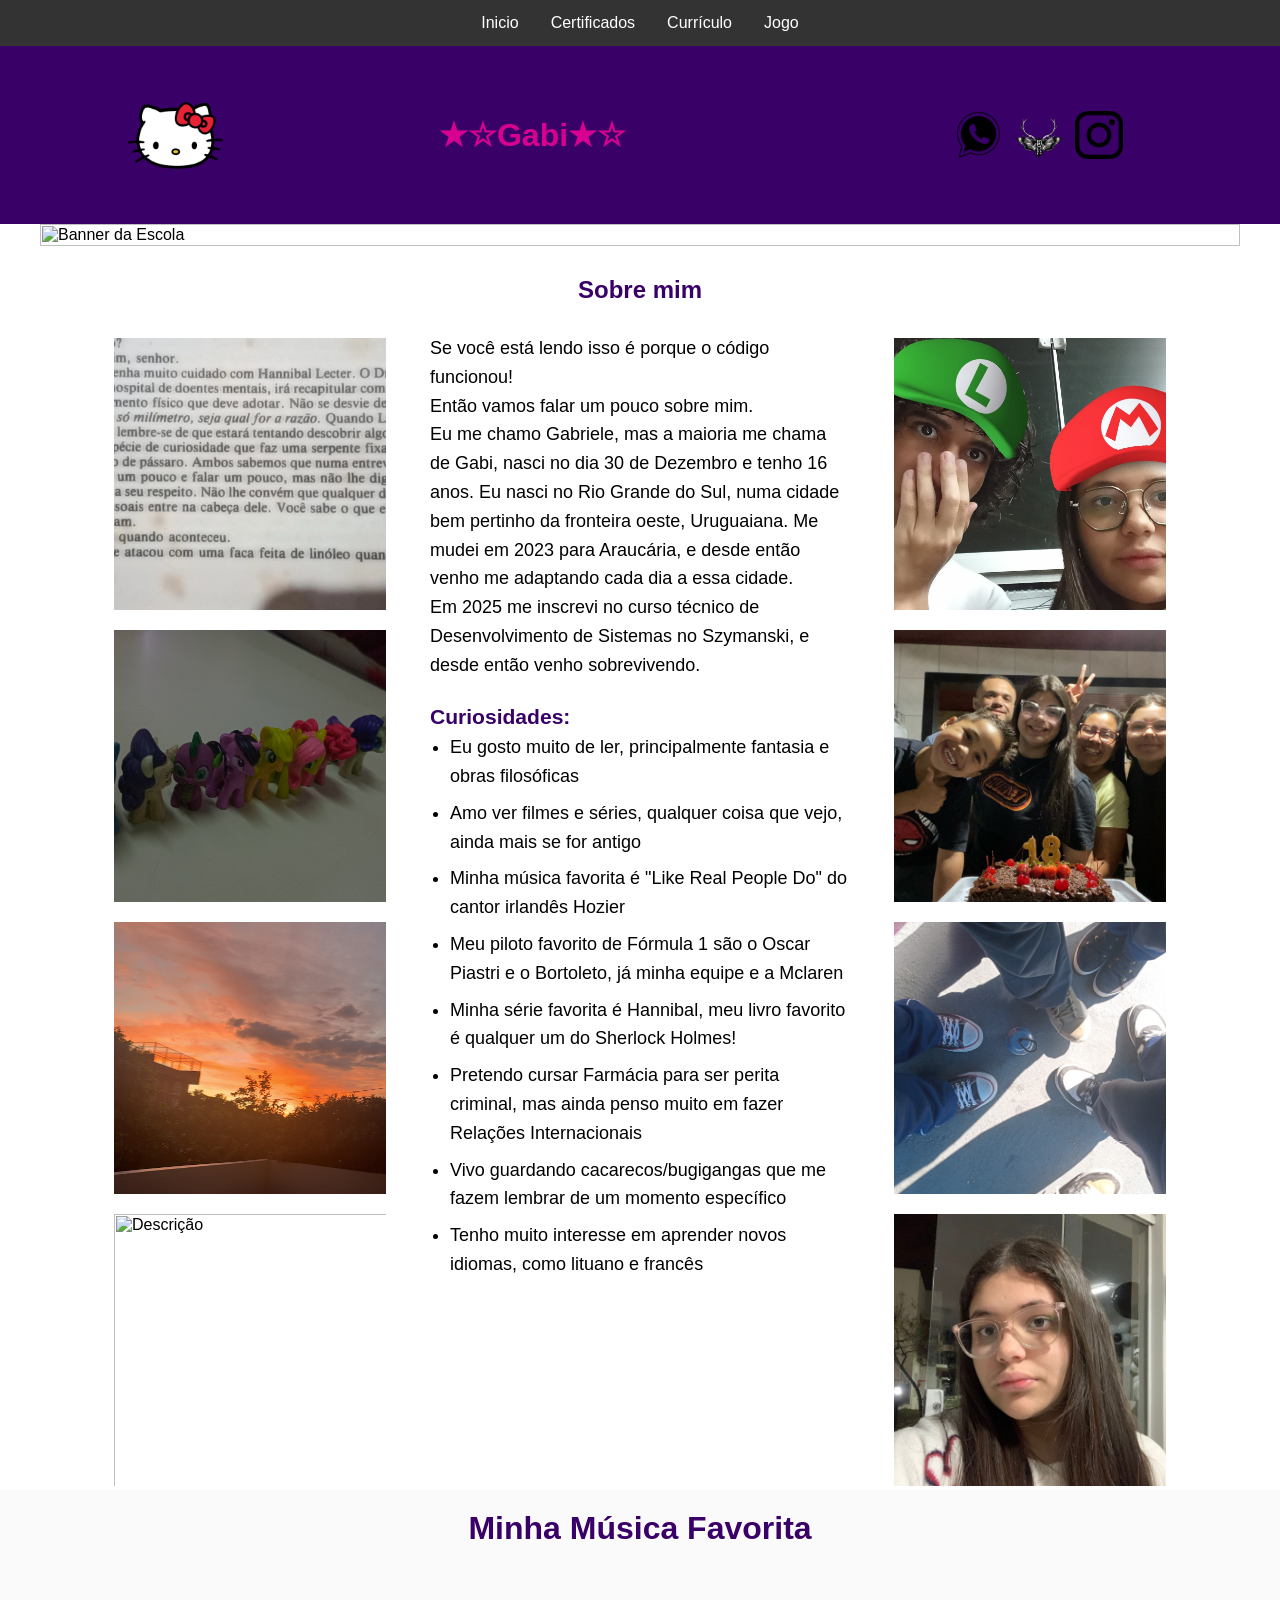
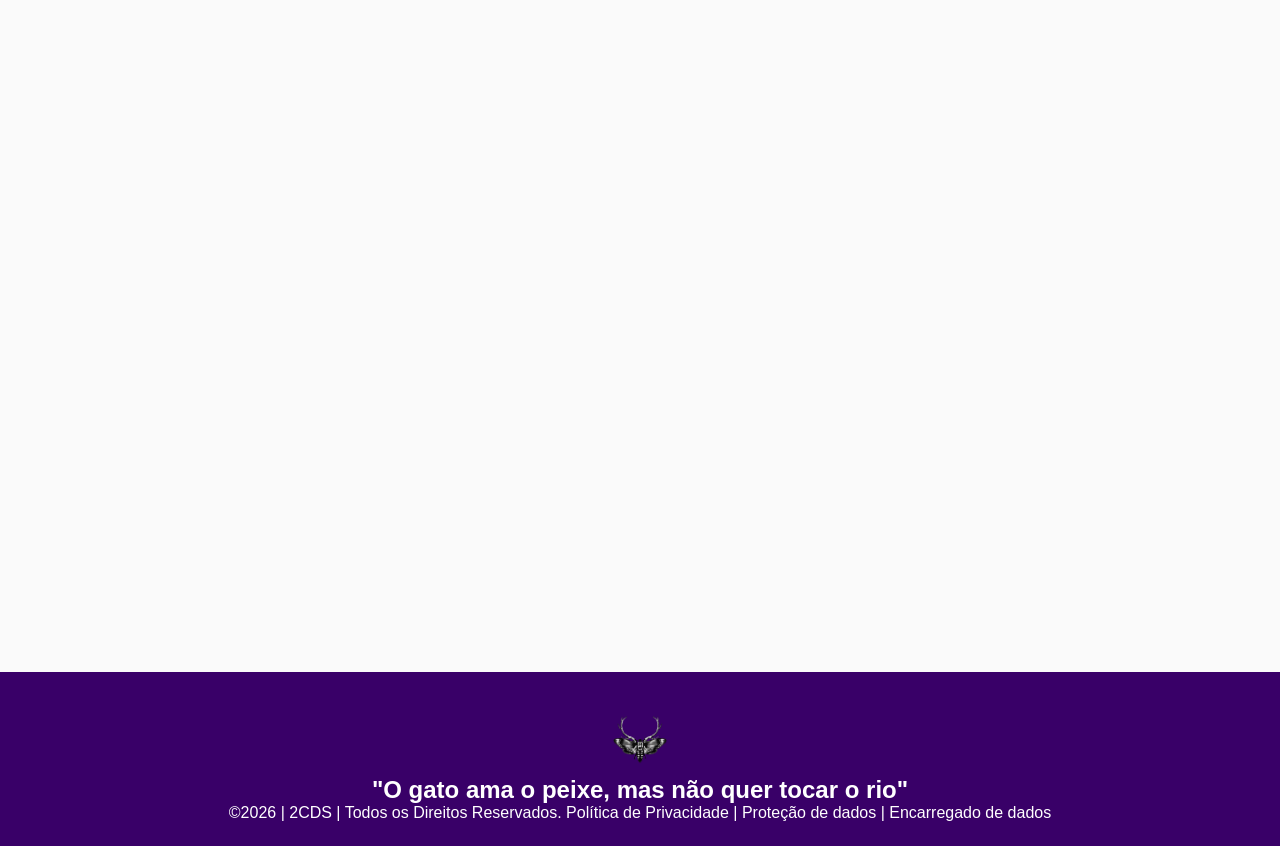
==== commit 821b1ad2: "novocódigo0.3" ====
--- a/index.html
+++ b/index.html
@@ -40,7 +40,7 @@
 <img class="icone-social" src="whatsapp.png" alt="Logo do Whats da Escola">
 </a>
 <a href="mailto:gabriele.basilio@escola.pr.gov.br?subject=Contato%20pelo%20site&body=Ol%C3%A1%2C%20Gabi%C3%A8le%2C%20vim%20pelo%20seu%20site%20e%20gostaria%20de%20falar%20sobre... " target="_blank">
-<img class="icone-social" src="gmail.png" alt="Logo do Email">
+<img class="icone-social" src="hannibal.png" alt="Logo do Email">
 </a>
 <a href="https://www.instagram.com/_ga.b1_?igsh=czFxeGV0c2ZuanBq" target="_blank">
 <img class="icone-social" src="instagram.png" alt="instagram pessoal">
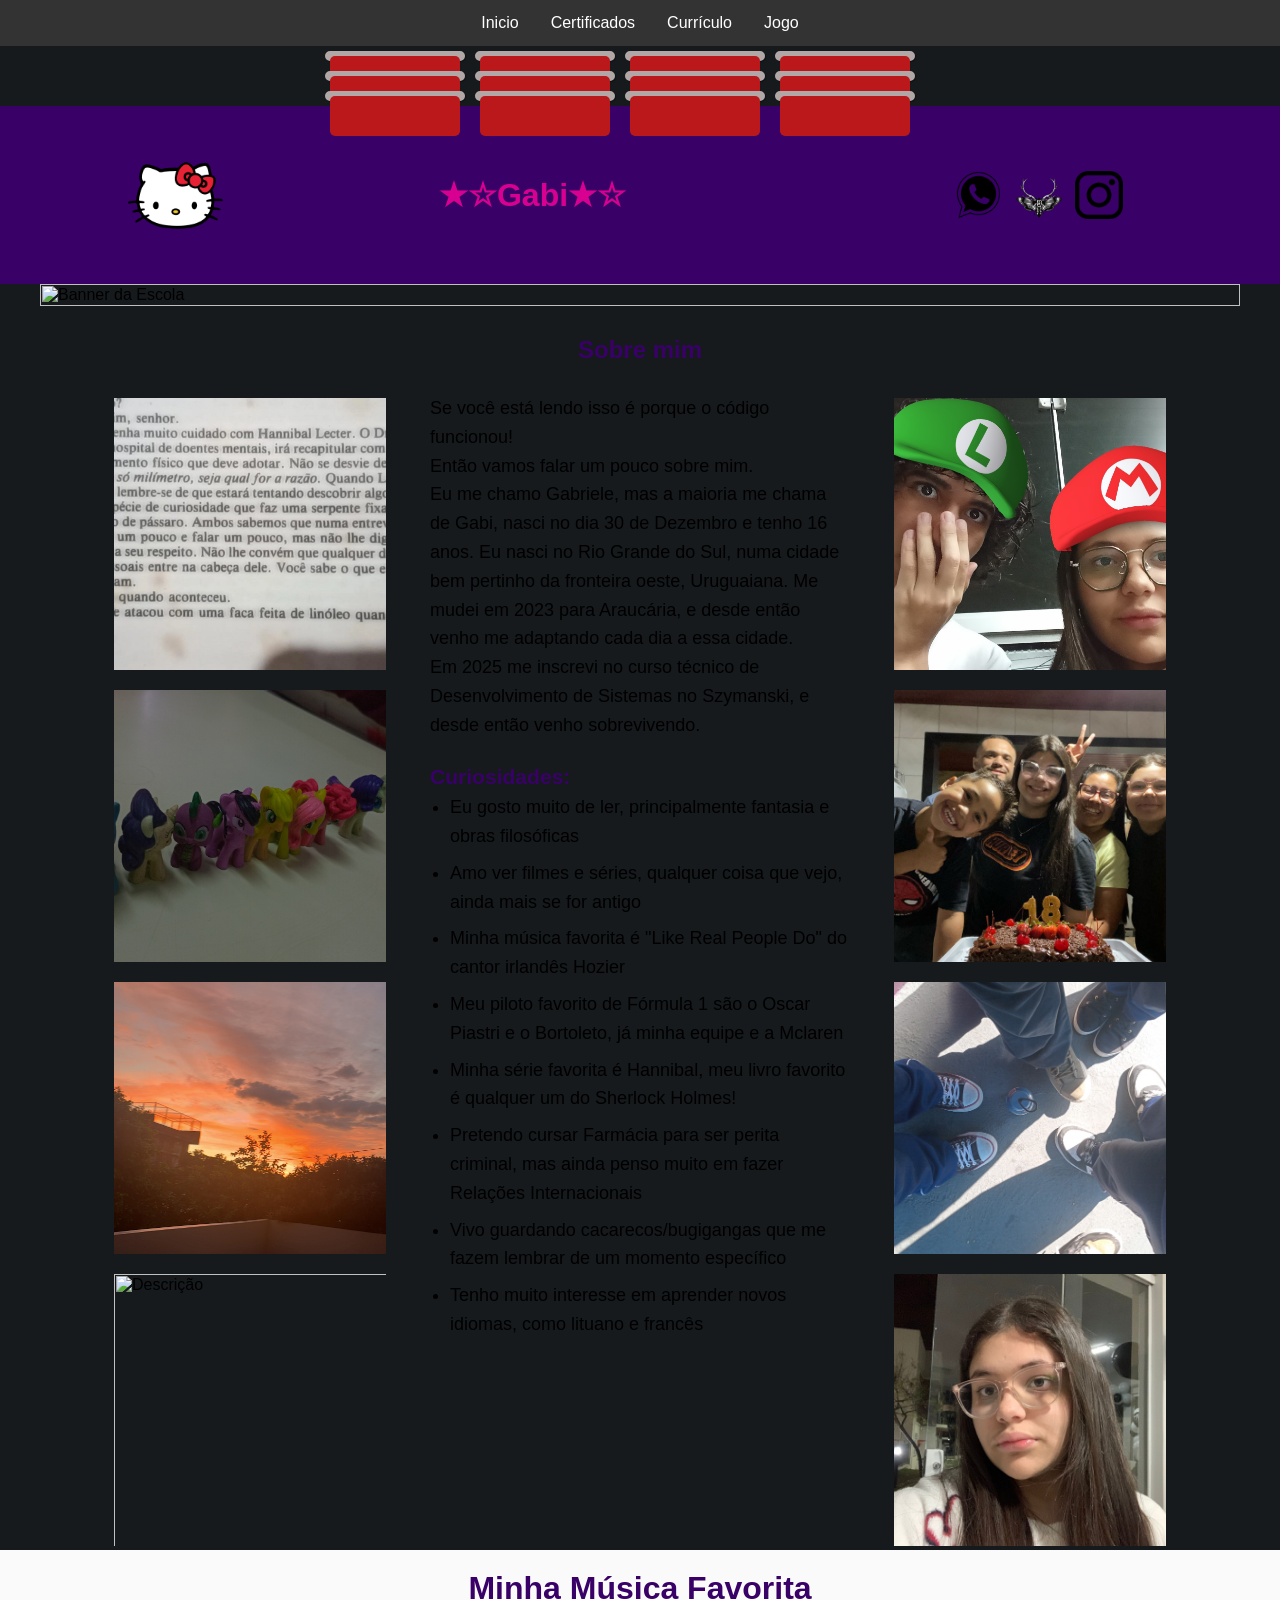
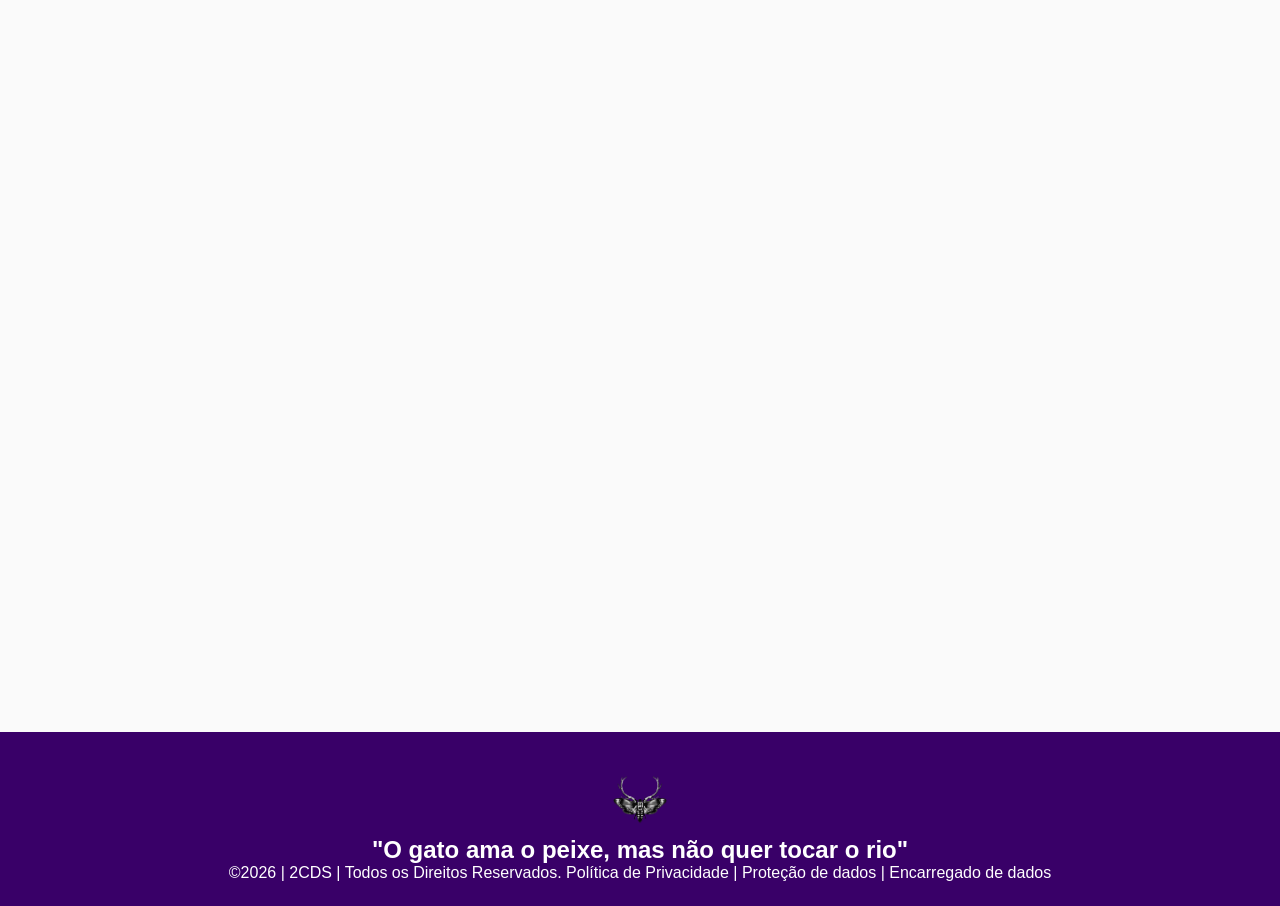
==== commit e892d5e8: "...." ====
--- a/index.html
+++ b/index.html
@@ -30,6 +30,80 @@
         </ul>
 
     </nav>
+    <head>
+    <meta charset="UTF-8">
+    <meta name="viewport" content="width=device-width, initial-scale=1.0">
+    <title>Jogo da Memoria</title>
+    <link rel="icon" href="img/poison.png" />
+    <link rel="stylesheet" href="css/root.css">
+    <link rel="stylesheet" href="css/styles.css">
+</head>
+<body>
+
+    <section class="memory-game">
+        <div class="memory-card" data-arthropoda="abelha">
+            <img src="img/animal/abelha.svg" alt="Abelha" class="front-face">
+            <img src="img/fundo.png" alt="Artropodes" class="back-face">
+        </div>
+
+        <div class="memory-card" data-arthropoda="abelha">
+            <img src="img/animal/abelha.svg" alt="Abelha" class="front-face">
+            <img src="img/fundo.png" alt="Artropodes" class="back-face">
+        </div>
+
+        <div class="memory-card" data-arthropoda="aranha">
+            <img src="img/animal/aranha.svg" alt="Aranha" class="front-face">
+            <img src="img/fundo.png" alt="Artropodes" class="back-face">
+        </div>
+
+        <div class="memory-card" data-arthropoda="aranha">
+            <img src="img/animal/aranha.svg" alt="Aranha" class="front-face">
+            <img src="img/fundo.png" alt="Artropodes" class="back-face">
+        </div>
+
+        <div class="memory-card" data-arthropoda="borboleta">
+            <img src="img/animal/borboleta.svg" alt="Borboleta" class="front-face">
+            <img src="img/fundo.png" alt="Artropodes" class="back-face">
+        </div>
+
+        <div class="memory-card" data-arthropoda="borboleta">
+            <img src="img/animal/borboleta.svg" alt="Borboleta" class="front-face">
+            <img src="img/fundo.png" alt="Artropodes" class="back-face">
+        </div>
+
+        <div class="memory-card" data-arthropoda="centopeia">
+            <img src="img/animal/centopeia.svg" alt="Centopeia" class="front-face">
+            <img src="img/fundo.png" alt="Artropodes" class="back-face">
+        </div>
+
+        <div class="memory-card" data-arthropoda="centopeia">
+            <img src="img/animal/centopeia.svg" alt="Centopeia" class="front-face">
+            <img src="img/fundo.png" alt="Artropodes" class="back-face">
+        </div>
+
+        <div class="memory-card" data-arthropoda="escorpiao">
+            <img src="img/animal/escorpiao.svg" alt="Escorpiao" class="front-face">
+            <img src="img/fundo.png" alt="Artropodes" class="back-face">
+        </div>
+
+        <div class="memory-card" data-arthropoda="escorpiao">
+            <img src="img/animal/escorpiao.svg" alt="Escorpiao" class="front-face">
+            <img src="img/fundo.png" alt="Artropodes" class="back-face">
+        </div>
+
+        <div class="memory-card" data-arthropoda="lagosta">
+            <img src="img/animal/lagosta.svg" alt="Lagosta" class="front-face">
+            <img src="img/fundo.png" alt="Artropodes" class="back-face">
+        </div>
+
+        <div class="memory-card" data-arthropoda="lagosta">
+            <img src="img/animal/lagosta.svg" alt="Lagosta" class="front-face">
+            <img src="img/fundo.png" alt="Artropodes" class="back-face">
+        </div>
+
+    </section>
+
+    <script src="script.js"></script>
 
 <!--header é a parte do cabeçalho do site, é o topo da página-->
 <header class="cabecalho-itens">
--- a/style.css
+++ b/style.css
@@ -196,4 +196,69 @@
 
     background-color: #a200ff;
 
+}
+*{
+    padding: 0;
+    margin: 0;
+    box-sizing: border-box;
+}
+
+body{
+    height: 100vh;
+    display: flex;
+    background: var(--eerie-black);
+    flex-direction: column;
+}
+
+.memory-game{
+    
+    width: 640px;
+    height: 640px;
+    margin: auto;
+    display: flex;
+    flex-wrap: wrap;
+    perspective: 1000px;
+}
+
+.memory-card{
+    width: calc(25% - 20px);
+    height: calc(33.333% - 10px);
+    margin: 5px;
+    position: relative;
+    transform: scale(1);
+    transform-style: preserve-3d;
+    transition: transform .5s;
+    border: 5px solid var(--silver-chalice);
+    border-radius: 10px;
+    box-shadow: 1px 1px 1px rgba(0,0,0,.3);
+}
+
+.memory-card:active{
+    transform: scale(.97);
+    transition: transform .2s;
+}
+
+.memory-card.flip{
+    transform: rotateY(180deg);
+}
+
+.front-face,
+.back-face{
+    width: 100%;
+    height: 100%;
+    padding: 20px;
+    border-radius: 5px;
+    position: absolute;
+    background: var(--carnelian);
+    backface-visibility: hidden;
+}
+
+.front-face{
+    transform: rotateY(180deg);
+}
+:root{
+    --eerie-black: #161a1dff;
+    --carnelian: #ba181bff;
+    --imperial-red: #e5383bff;
+    --silver-chalice: #b1a7a6ff;
 }
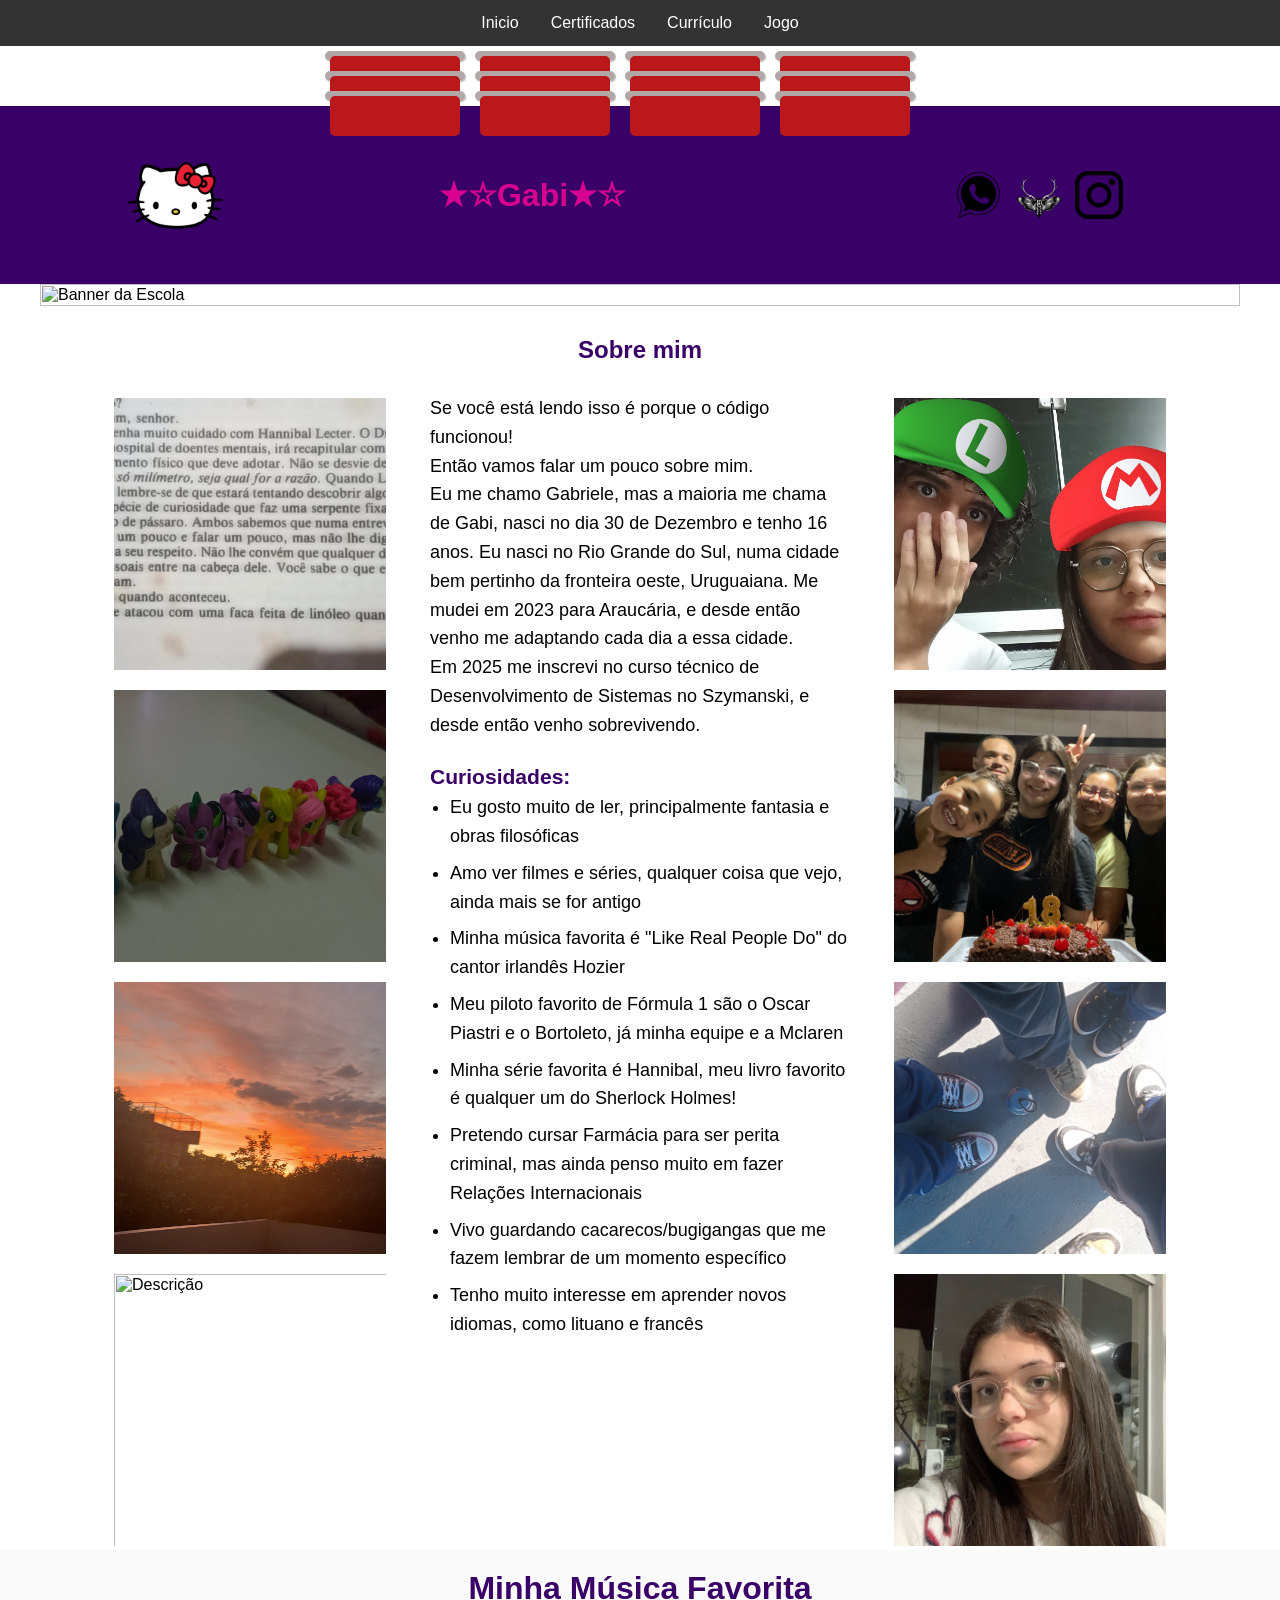
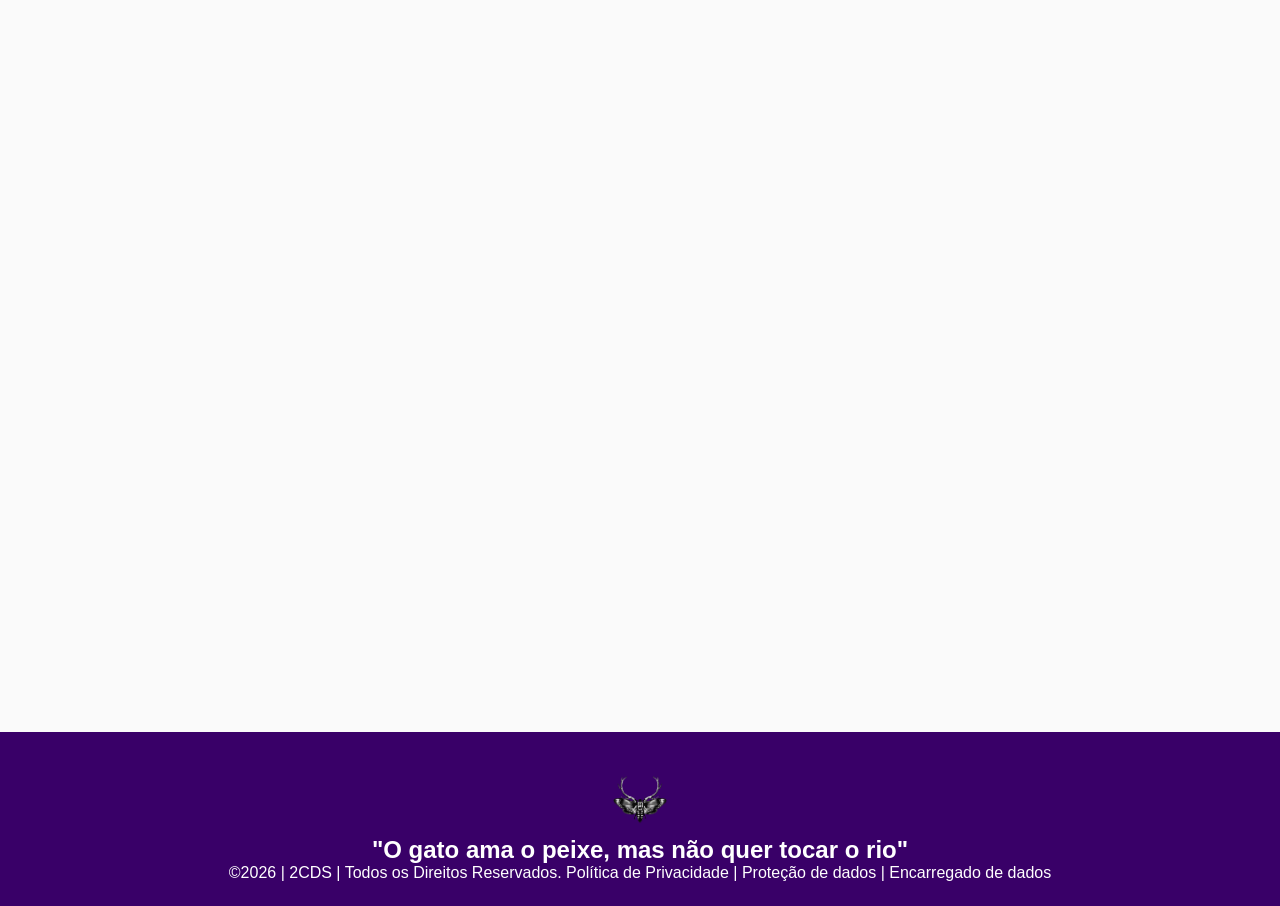
==== commit 69ae9f5f: "001" ====
--- a/index.html
+++ b/index.html
@@ -34,9 +34,9 @@
     <meta charset="UTF-8">
     <meta name="viewport" content="width=device-width, initial-scale=1.0">
     <title>Jogo da Memoria</title>
-    <link rel="icon" href="img/poison.png" />
+    <link rel="icon" href="oscar piastri.jpeg" />
     <link rel="stylesheet" href="css/root.css">
-    <link rel="stylesheet" href="css/styles.css">
+    <link rel="stylesheet" href="style.css">
 </head>
 <body>
 
--- a/style.css
+++ b/style.css
@@ -257,7 +257,7 @@
     transform: rotateY(180deg);
 }
 :root{
-    --eerie-black: #161a1dff;
+    --eerie-black: rgb(255, 255, 255);
     --carnelian: #ba181bff;
     --imperial-red: #e5383bff;
     --silver-chalice: #b1a7a6ff;
--- a/style.css
+++ b/style.css
@@ -257,7 +257,7 @@
     transform: rotateY(180deg);
 }
 :root{
-    --eerie-black: #161a1dff;
+    --eerie-black: rgb(255, 255, 255);
     --carnelian: #ba181bff;
     --imperial-red: #e5383bff;
     --silver-chalice: #b1a7a6ff;
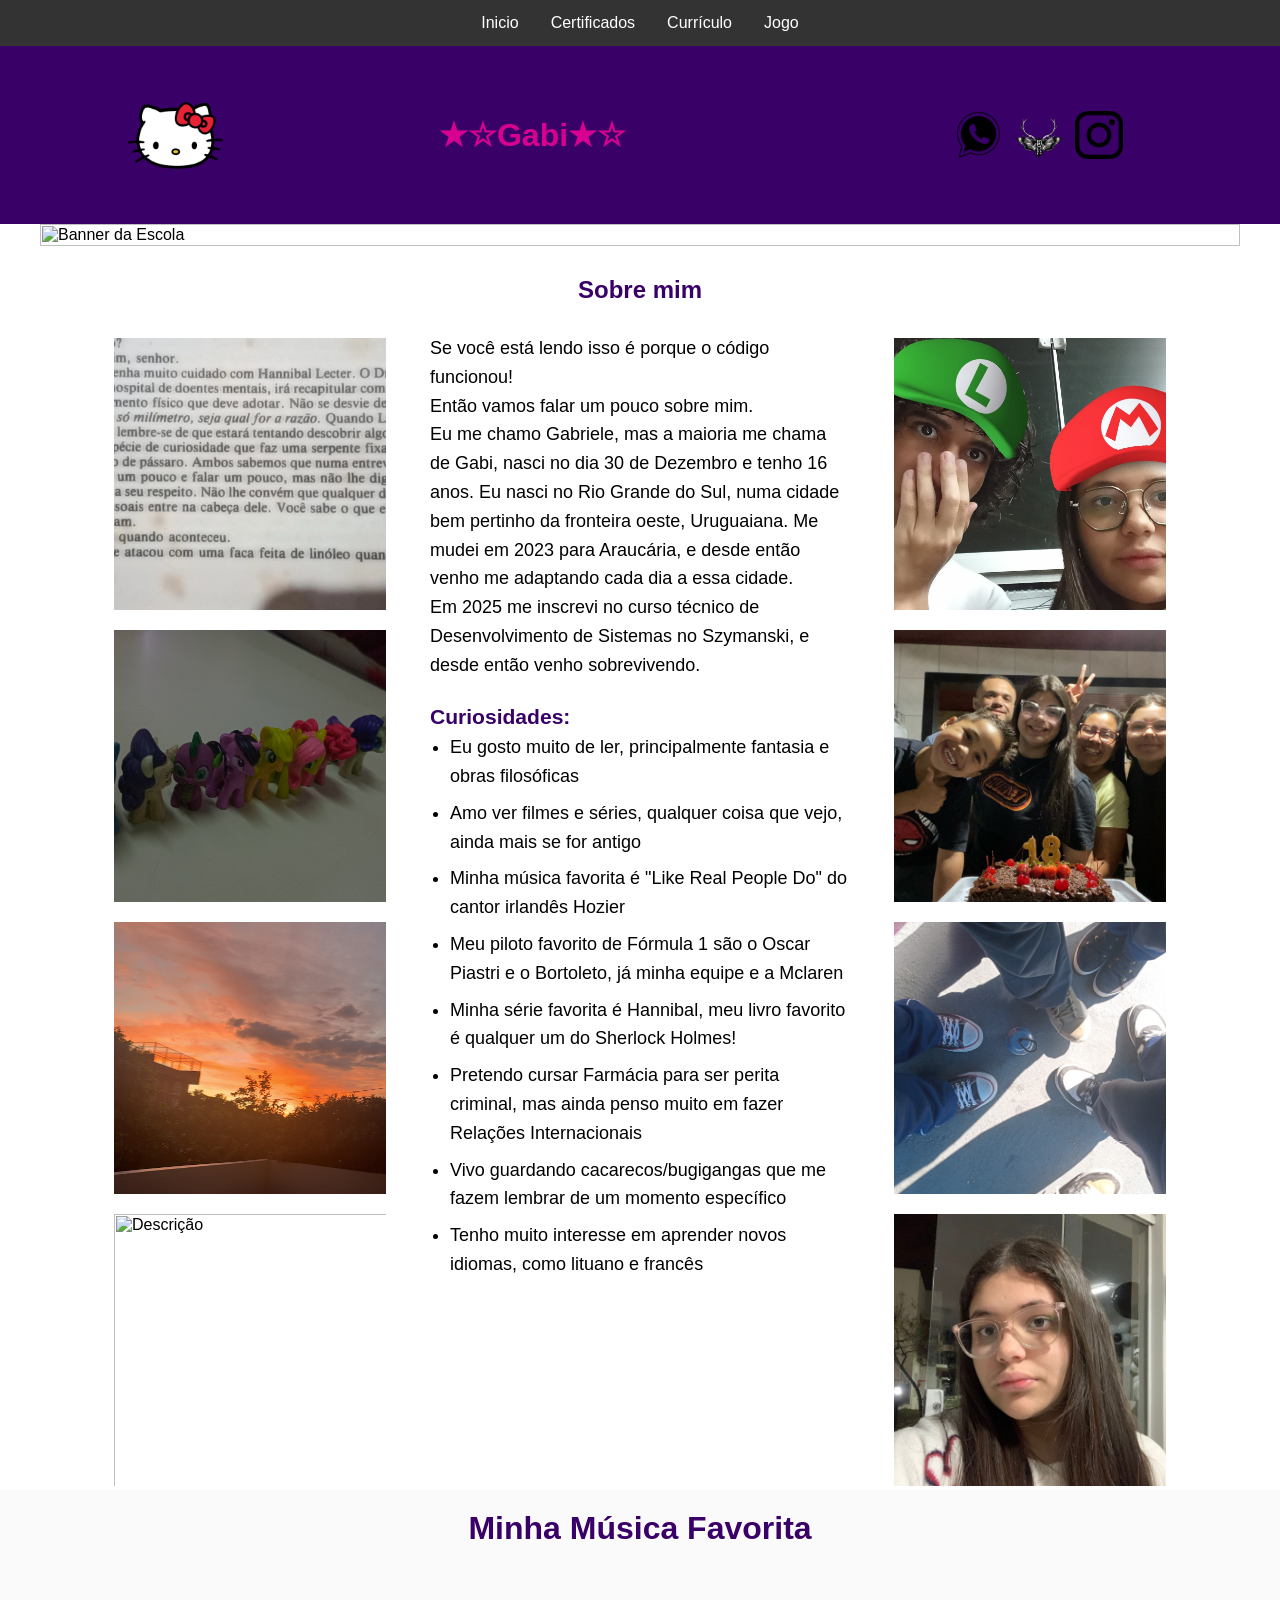
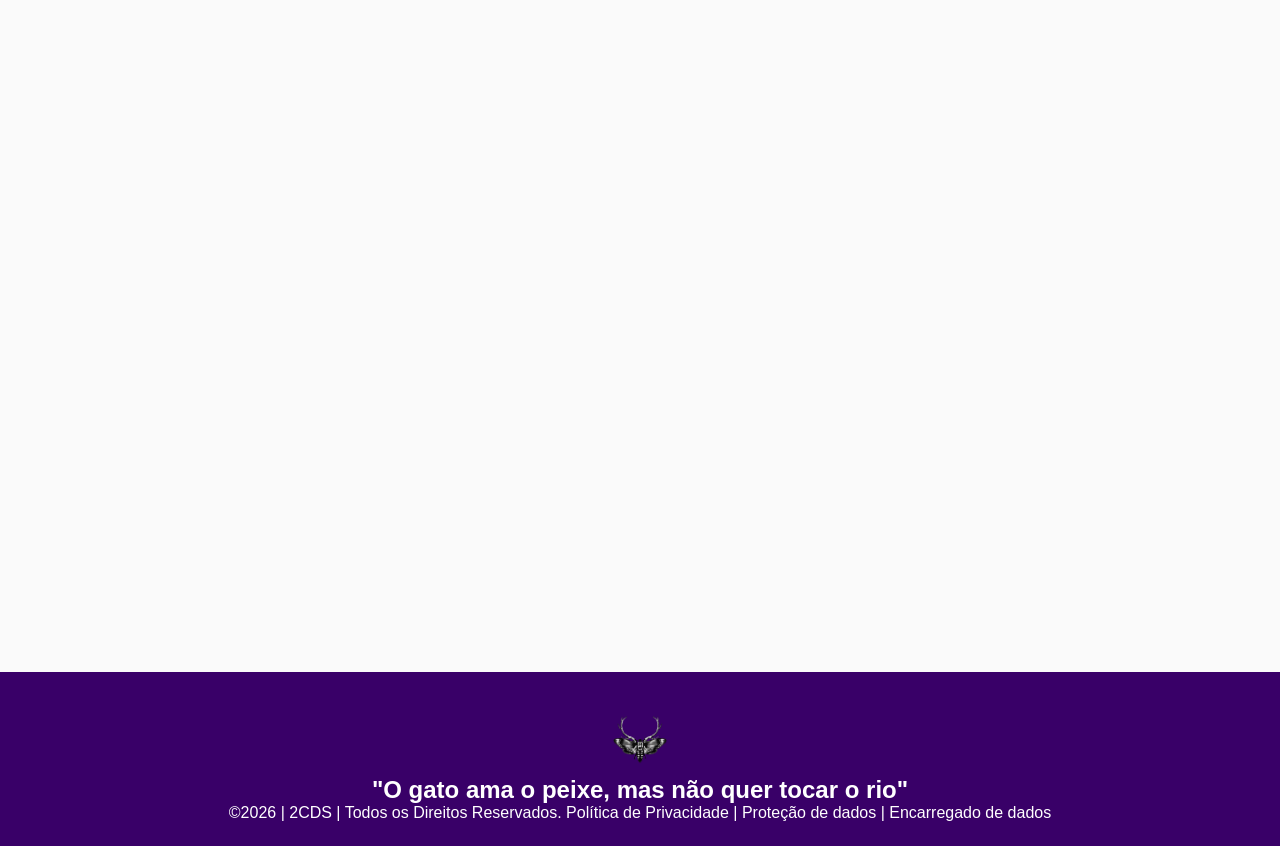
==== commit a0c64e26: "002" ====
--- a/index.html
+++ b/index.html
@@ -30,81 +30,7 @@
         </ul>
 
     </nav>
-    <head>
-    <meta charset="UTF-8">
-    <meta name="viewport" content="width=device-width, initial-scale=1.0">
-    <title>Jogo da Memoria</title>
-    <link rel="icon" href="oscar piastri.jpeg" />
-    <link rel="stylesheet" href="css/root.css">
-    <link rel="stylesheet" href="style.css">
-</head>
-<body>
-
-    <section class="memory-game">
-        <div class="memory-card" data-arthropoda="abelha">
-            <img src="img/animal/abelha.svg" alt="Abelha" class="front-face">
-            <img src="img/fundo.png" alt="Artropodes" class="back-face">
-        </div>
-
-        <div class="memory-card" data-arthropoda="abelha">
-            <img src="img/animal/abelha.svg" alt="Abelha" class="front-face">
-            <img src="img/fundo.png" alt="Artropodes" class="back-face">
-        </div>
-
-        <div class="memory-card" data-arthropoda="aranha">
-            <img src="img/animal/aranha.svg" alt="Aranha" class="front-face">
-            <img src="img/fundo.png" alt="Artropodes" class="back-face">
-        </div>
-
-        <div class="memory-card" data-arthropoda="aranha">
-            <img src="img/animal/aranha.svg" alt="Aranha" class="front-face">
-            <img src="img/fundo.png" alt="Artropodes" class="back-face">
-        </div>
-
-        <div class="memory-card" data-arthropoda="borboleta">
-            <img src="img/animal/borboleta.svg" alt="Borboleta" class="front-face">
-            <img src="img/fundo.png" alt="Artropodes" class="back-face">
-        </div>
-
-        <div class="memory-card" data-arthropoda="borboleta">
-            <img src="img/animal/borboleta.svg" alt="Borboleta" class="front-face">
-            <img src="img/fundo.png" alt="Artropodes" class="back-face">
-        </div>
-
-        <div class="memory-card" data-arthropoda="centopeia">
-            <img src="img/animal/centopeia.svg" alt="Centopeia" class="front-face">
-            <img src="img/fundo.png" alt="Artropodes" class="back-face">
-        </div>
-
-        <div class="memory-card" data-arthropoda="centopeia">
-            <img src="img/animal/centopeia.svg" alt="Centopeia" class="front-face">
-            <img src="img/fundo.png" alt="Artropodes" class="back-face">
-        </div>
-
-        <div class="memory-card" data-arthropoda="escorpiao">
-            <img src="img/animal/escorpiao.svg" alt="Escorpiao" class="front-face">
-            <img src="img/fundo.png" alt="Artropodes" class="back-face">
-        </div>
-
-        <div class="memory-card" data-arthropoda="escorpiao">
-            <img src="img/animal/escorpiao.svg" alt="Escorpiao" class="front-face">
-            <img src="img/fundo.png" alt="Artropodes" class="back-face">
-        </div>
-
-        <div class="memory-card" data-arthropoda="lagosta">
-            <img src="img/animal/lagosta.svg" alt="Lagosta" class="front-face">
-            <img src="img/fundo.png" alt="Artropodes" class="back-face">
-        </div>
-
-        <div class="memory-card" data-arthropoda="lagosta">
-            <img src="img/animal/lagosta.svg" alt="Lagosta" class="front-face">
-            <img src="img/fundo.png" alt="Artropodes" class="back-face">
-        </div>
-
-    </section>
-
-    <script src="script.js"></script>
-
+    
 <!--header é a parte do cabeçalho do site, é o topo da página-->
 <header class="cabecalho-itens">
 <img class="cabecalho_imagem" src="hellokittypng.png" alt="Logo da Página">
